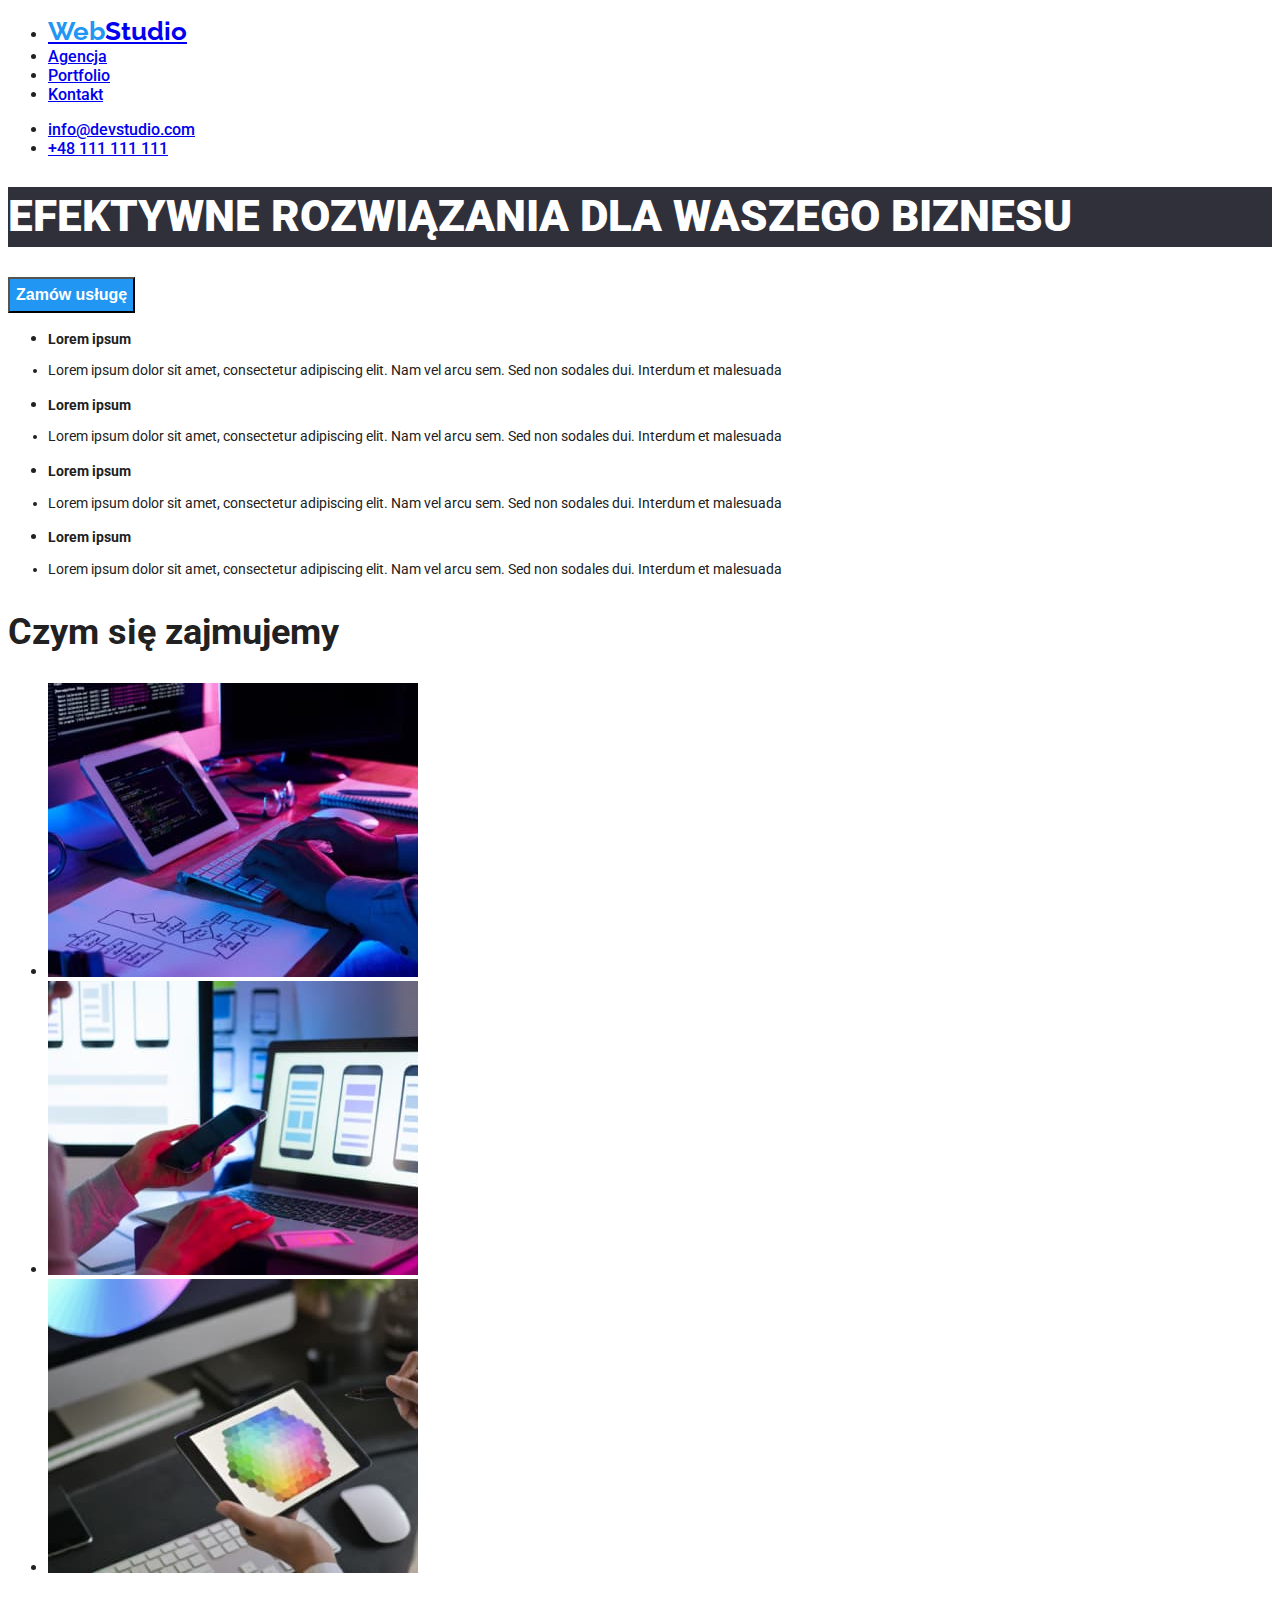
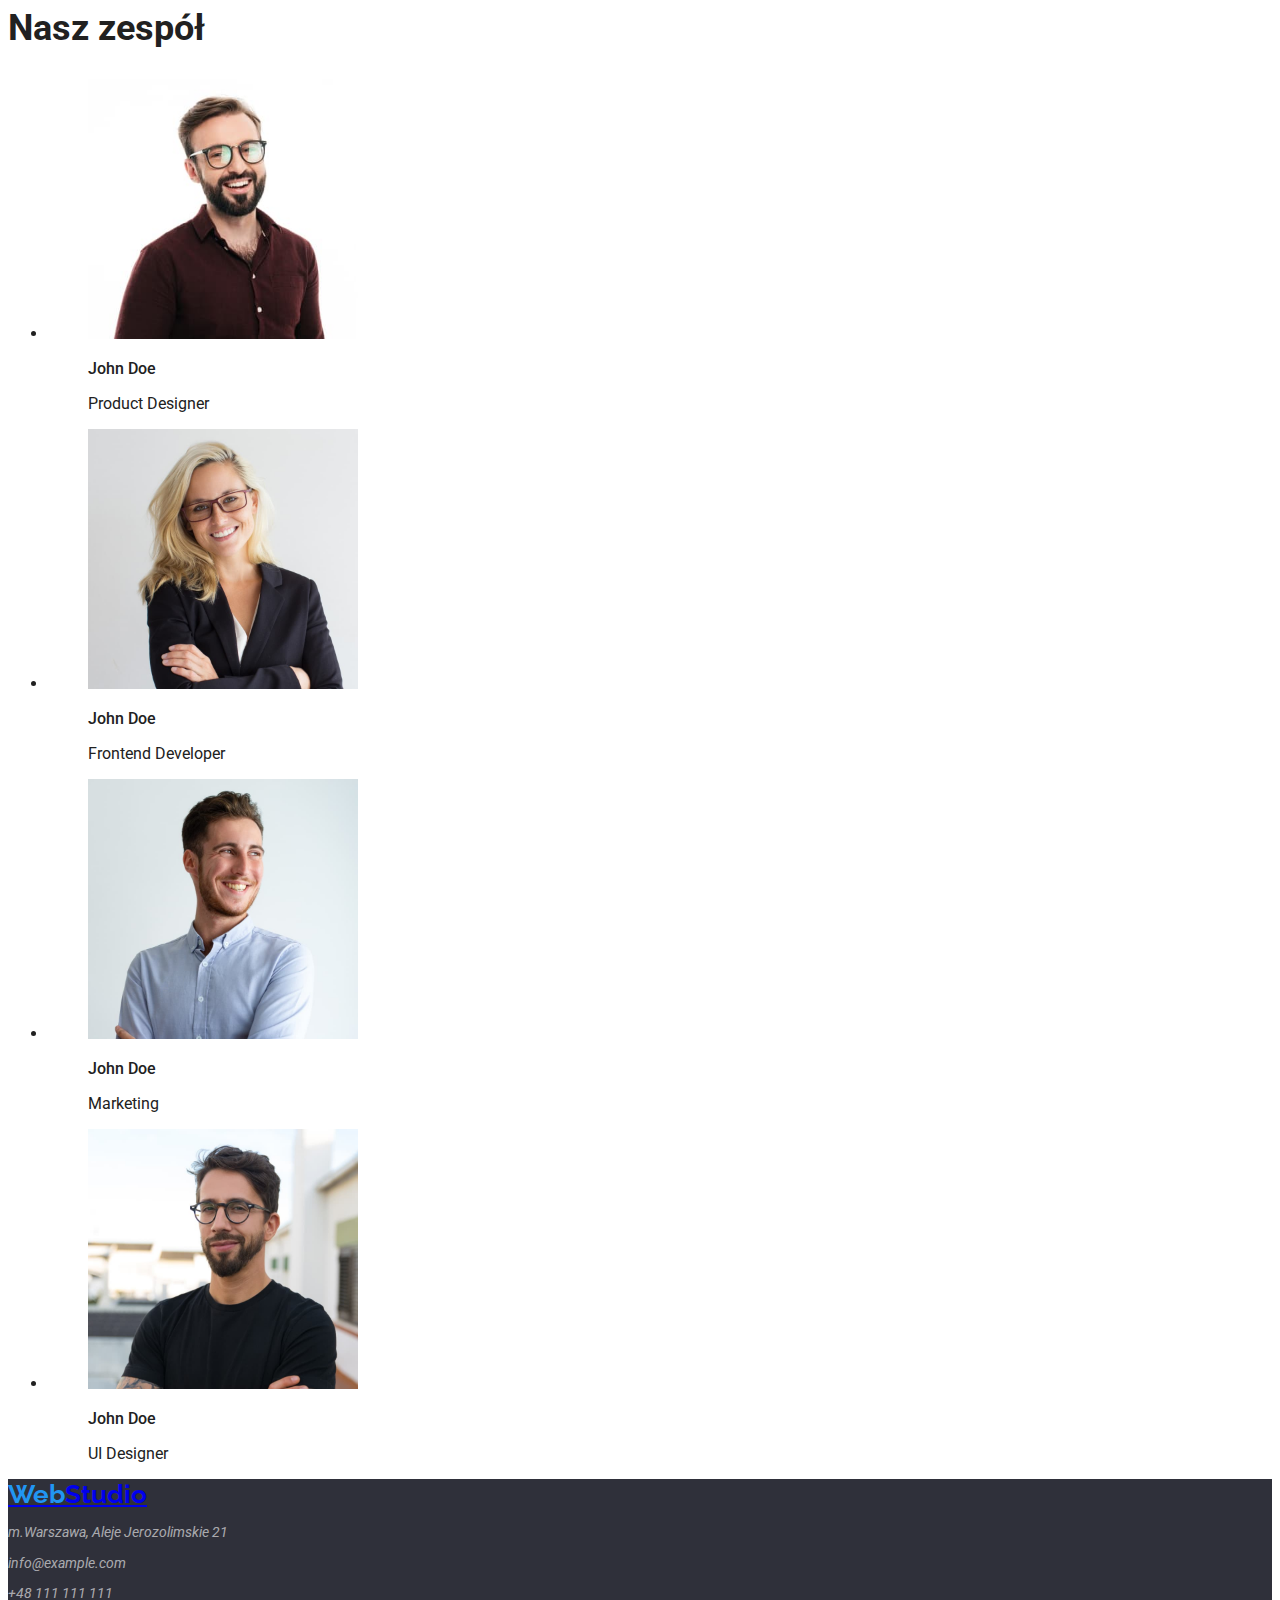
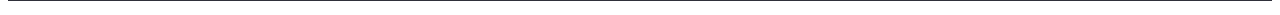
==== index.html @ 72f35afb "hw03" ====
<!DOCTYPE html>
<html lang="pl">
  <head>
    <link rel="preconnect" href="https://fonts.googleapis.com" />
    <link rel="preconnect" href="https://fonts.gstatic.com" crossorigin />
    <link
      href="https://fonts.googleapis.com/css2?family=Raleway:wght@700&family=Roboto:wght@400;500;700;900&display=swap"
      rel="stylesheet"
    />
    <title>Studio</title>
    <link rel="stylesheet" href="./css/styles.css" />
  </head>
  <body>
    <header>
      <nav>
        <ul>
          <li>
            <a class="fontweight-700 logo" href="./index.html"
              ><span class="web">Web</span>Studio</a
            >
          </li>
          <li>
            <a class="fontweight-500 nav-link" href="html://agencja.pl"
              >Agencja</a
            >
          </li>
          <li>
            <a class="fontweight-500 nav-link" href="./portfolio.html"
              >Portfolio</a
            >
          </li>
          <li>
            <a class="fontweight-500 nav-link" href="html://kontakt.pl"
              >Kontakt</a
            >
          </li>
        </ul>
      </nav>
      <ul>
        <li>
          <a
            class="fontweight-500 nav-link mail"
            href="mailto:info@devstudio.com"
            >info@devstudio.com</a
          >
        </li>
        <li>
          <a class="fontweight-500 nav-link telefon" href="tel:+48111111111"
            >+48 111 111 111</a
          >
        </li>
      </ul>
    </header>
    <main>
      <h1>EFEKTYWNE ROZWIĄZANIA DLA WASZEGO BIZNESU</h1>
      <p>
        <button class="button-service fontweight-700" type="button">
          Zamów usługę
        </button>
      </p>
      <section>
        <ul>
          <li><h2 class="section-heading fontweight-700">Lorem ipsum</h2></li>
          <li class="section-text">
            Lorem ipsum dolor sit amet, consectetur adipiscing elit. Nam vel
            arcu sem. Sed non sodales dui. Interdum et malesuada
          </li>
          <li><h2 class="section-heading fontweight-700">Lorem ipsum</h2></li>
          <li class="section-text">
            Lorem ipsum dolor sit amet, consectetur adipiscing elit. Nam vel
            arcu sem. Sed non sodales dui. Interdum et malesuada
          </li>
          <li><h2 class="section-heading fontweight-700">Lorem ipsum</h2></li>
          <li class="section-text">
            Lorem ipsum dolor sit amet, consectetur adipiscing elit. Nam vel
            arcu sem. Sed non sodales dui. Interdum et malesuada
          </li>
          <li><h2 class="section-heading fontweight-700">Lorem ipsum</h2></li>
          <li class="section-text">
            Lorem ipsum dolor sit amet, consectetur adipiscing elit. Nam vel
            arcu sem. Sed non sodales dui. Interdum et malesuada
          </li>
        </ul>
      </section>
      <section>
        <h2 class="section-header fontweight-700">Czym się zajmujemy</h2>
        <ul>
          <li>
            <img
              src="images/picture1.jpg"
              alt="picture of a computer"
              width="370"
              height="294"
            />
          </li>
          <li>
            <img
              src="images/picture2.jpg"
              alt="picture of a telephone"
              width="370"
              height="294"
            />
          </li>
          <li>
            <img
              src="images/picture3.jpg"
              alt="picture of a tablet"
              width="370"
              height="294"
            />
          </li>
        </ul>
      </section>
      <section>
        <h2 class="section-header fontweight-700">Nasz zespół</h2>
        <ul>
          <li>
            <figure>
              <img
                src="images/picture4.jpg"
                alt="picture of a men with glasses"
                width="270"
                height="260"
              />
              <figcaption>
                <p class="fontweight-500 gallery-name">John Doe</p>
                <p class="gallery-description">Product Designer</p>
              </figcaption>
            </figure>
          </li>
          <li>
            <figure>
              <img
                src="images/picture5.jpg"
                alt="picture of a woman"
                width="270"
                height="260"
              />
              <figcaption>
                <p class="fontweight-500 gallery-name">John Doe</p>
                <p class="gallery-description">Frontend Developer</p>
              </figcaption>
            </figure>
          </li>
          <li>
            <figure>
              <img
                src="images/picture6.jpg"
                alt="mpicture of a happy men"
                width="270"
                height="260"
              />
              <figcaption>
                <p class="fontweight-500 gallery-name">John Doe</p>
                <p class="gallery-description">Marketing</p>
              </figcaption>
            </figure>
          </li>
          <li>
            <figure>
              <img
                src="images/picture7.jpg"
                alt="picture of a men"
                width="270"
                height="260"
              />
              <figcaption>
                <p class="fontweight-500 gallery-name">John Doe</p>
                <p class="gallery-description">UI Designer</p>
              </figcaption>
            </figure>
          </li>
        </ul>
      </section>
    </main>
    <footer>
      <a class="fontweight-700 logo" href="./index.html"
        ><span class="web">Web</span>Studio</a
      >
      <address>
        <p>m.Warszawa, Aleje Jerozolimskie 21</p>
        <p class="footer-link">info@example.com</p>
        <p class="footer-link">+48 111 111 111</p>
      </address>
    </footer>
  </body>
</html>
---- css/styles.css ----
:root{
    --main-color: #212121;
    --background-color: #e5e5e5;
    --footer-color: #2f303a;
    --blue-color:#2196f3;
    --contact-color: #757575;
    --button-color: #f5f4fa;
    --footer-address:#ffffff99;
    --light-color: #ffffff;
}
.fontweight-500{
    font-weight: 500;
}
.fontweight-600{
    font-weight: 600;
}
.fontweight-700{
    font-weight: 700;
}
header{
    background-color:var(--light-color);
}
.nav-link:hover, .nav-link:focus{
    color:var(--blue-color);
    font-size: 14px;
    line-height: 1.14;
}
body{
    font-family: "Roboto", "sans-serif";
    color: var(--main-color);
    background-color: var(--light-color);
}
button{
    font-size: 16px;
    line-height: 1.14;
}
button:hover, button:focus{
    color: var(--light-color);
    background-color: var(--blue-color);
    cursor: pointer;
}
.gallery{
    font-size: 18px;
    line-height: 2;
}
.gallery-title {
    font-size: 16px;
    line-height: 1.88;
}
.logo{
    font-size: 26px;
    font-family: "Raleway", "sans-serif";
    line-height: 1.19;
}
footer{
    background-color: var(--footer-color);
}
address{
    color: var(--footer-address);
    font-size: 14px;
    line-height: 1.17;
}
.web{
    color:var(--blue-color)
}
span[mail]{
   cursor: pointer;
}
h1{
    background-color: var(--footer-color);
    color:var(--light-color);
    font-size: 44px;
    line-height: 1.36;
    font-weight: 900;
}
.button-service{
    color:var(--light-color);
    background-color: var(--blue-color);
    cursor:default;
    font-size: 16px;
    line-height: 1.88;
}
.section-header{
    font-size: 36px;
    line-height: 1.17;
}
.section-heading{
    line-height: 1.14;
    font-size: 14px;
}
.section-text{
     line-height: 1.71;
    font-size: 14px;
}
.gallery-name
.gallery-description{
   font-size: 16px;
    line-height: 1.19;
}
.mail{
    cursor: pointer;
}
.footer-link:hover, .footer-link:focus{
    color:var(--blue-color);
    font-size: 14px;
    line-height: 1.14;
}
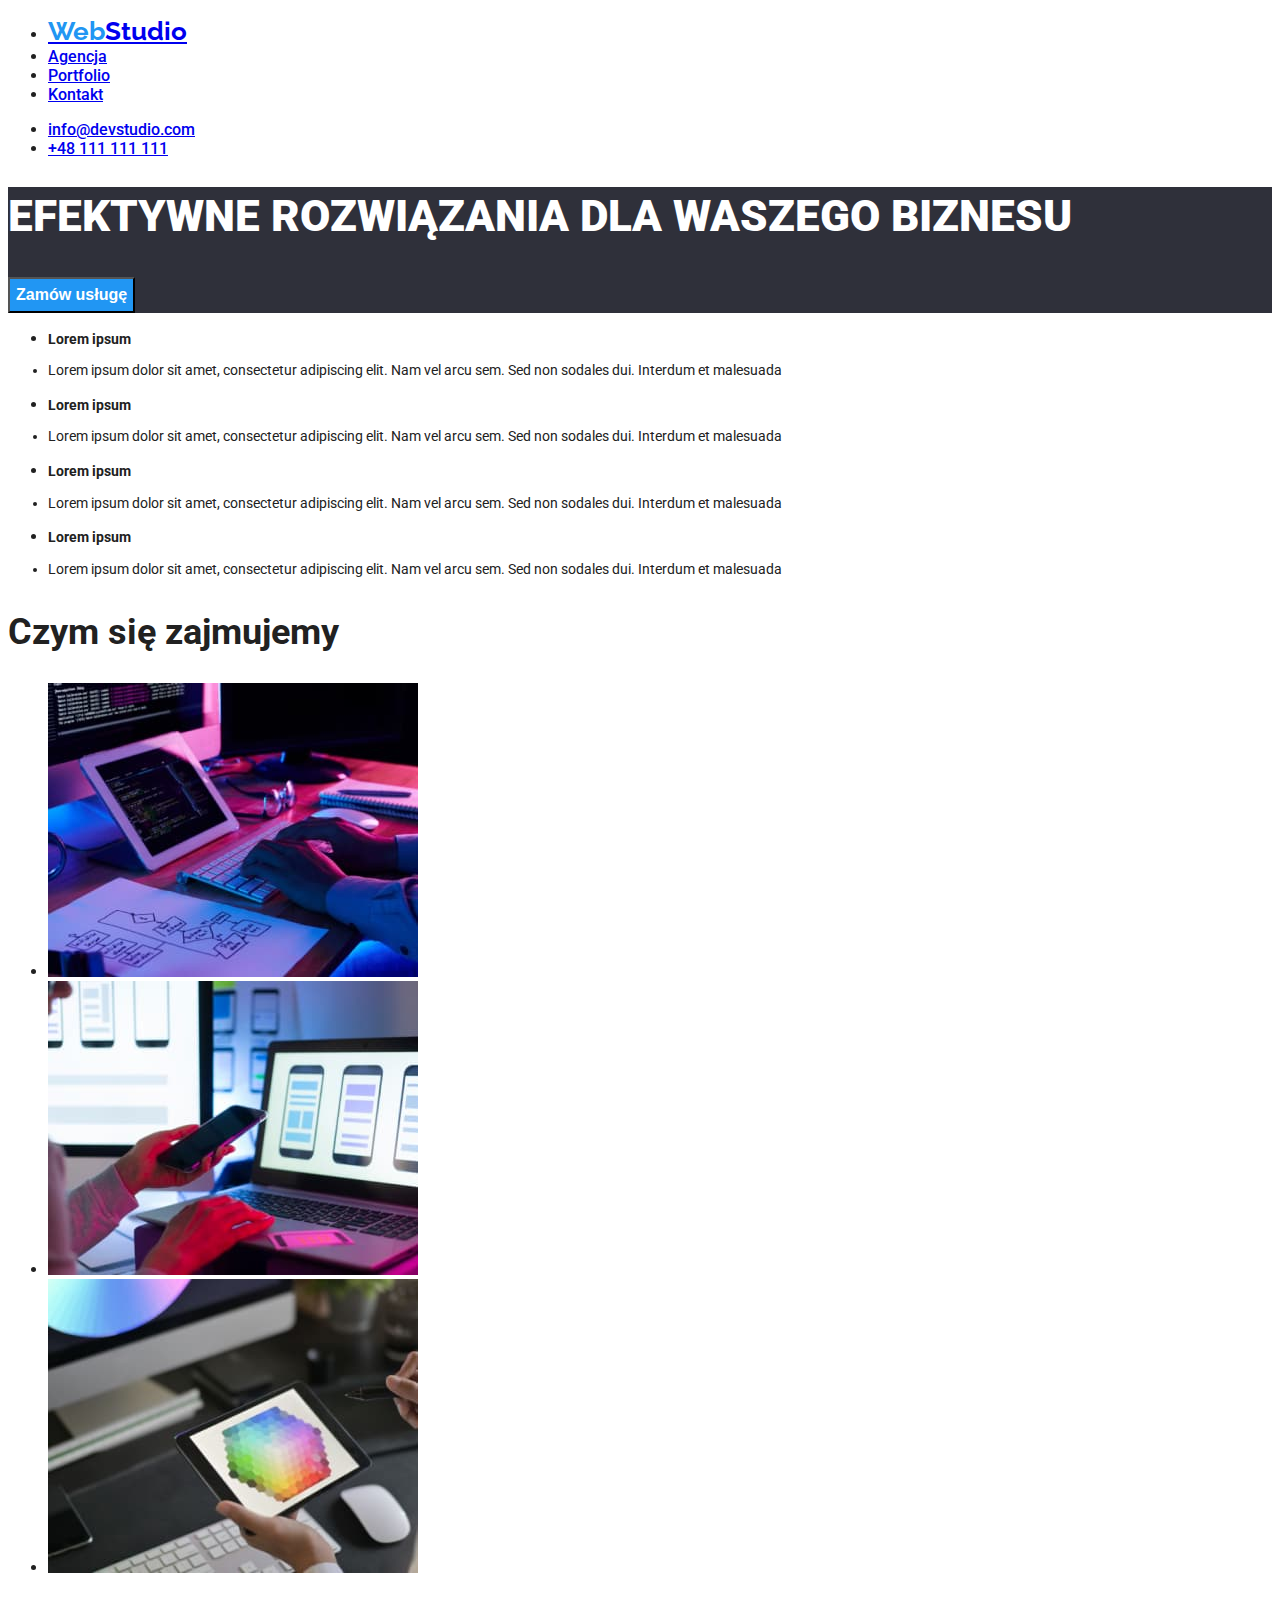
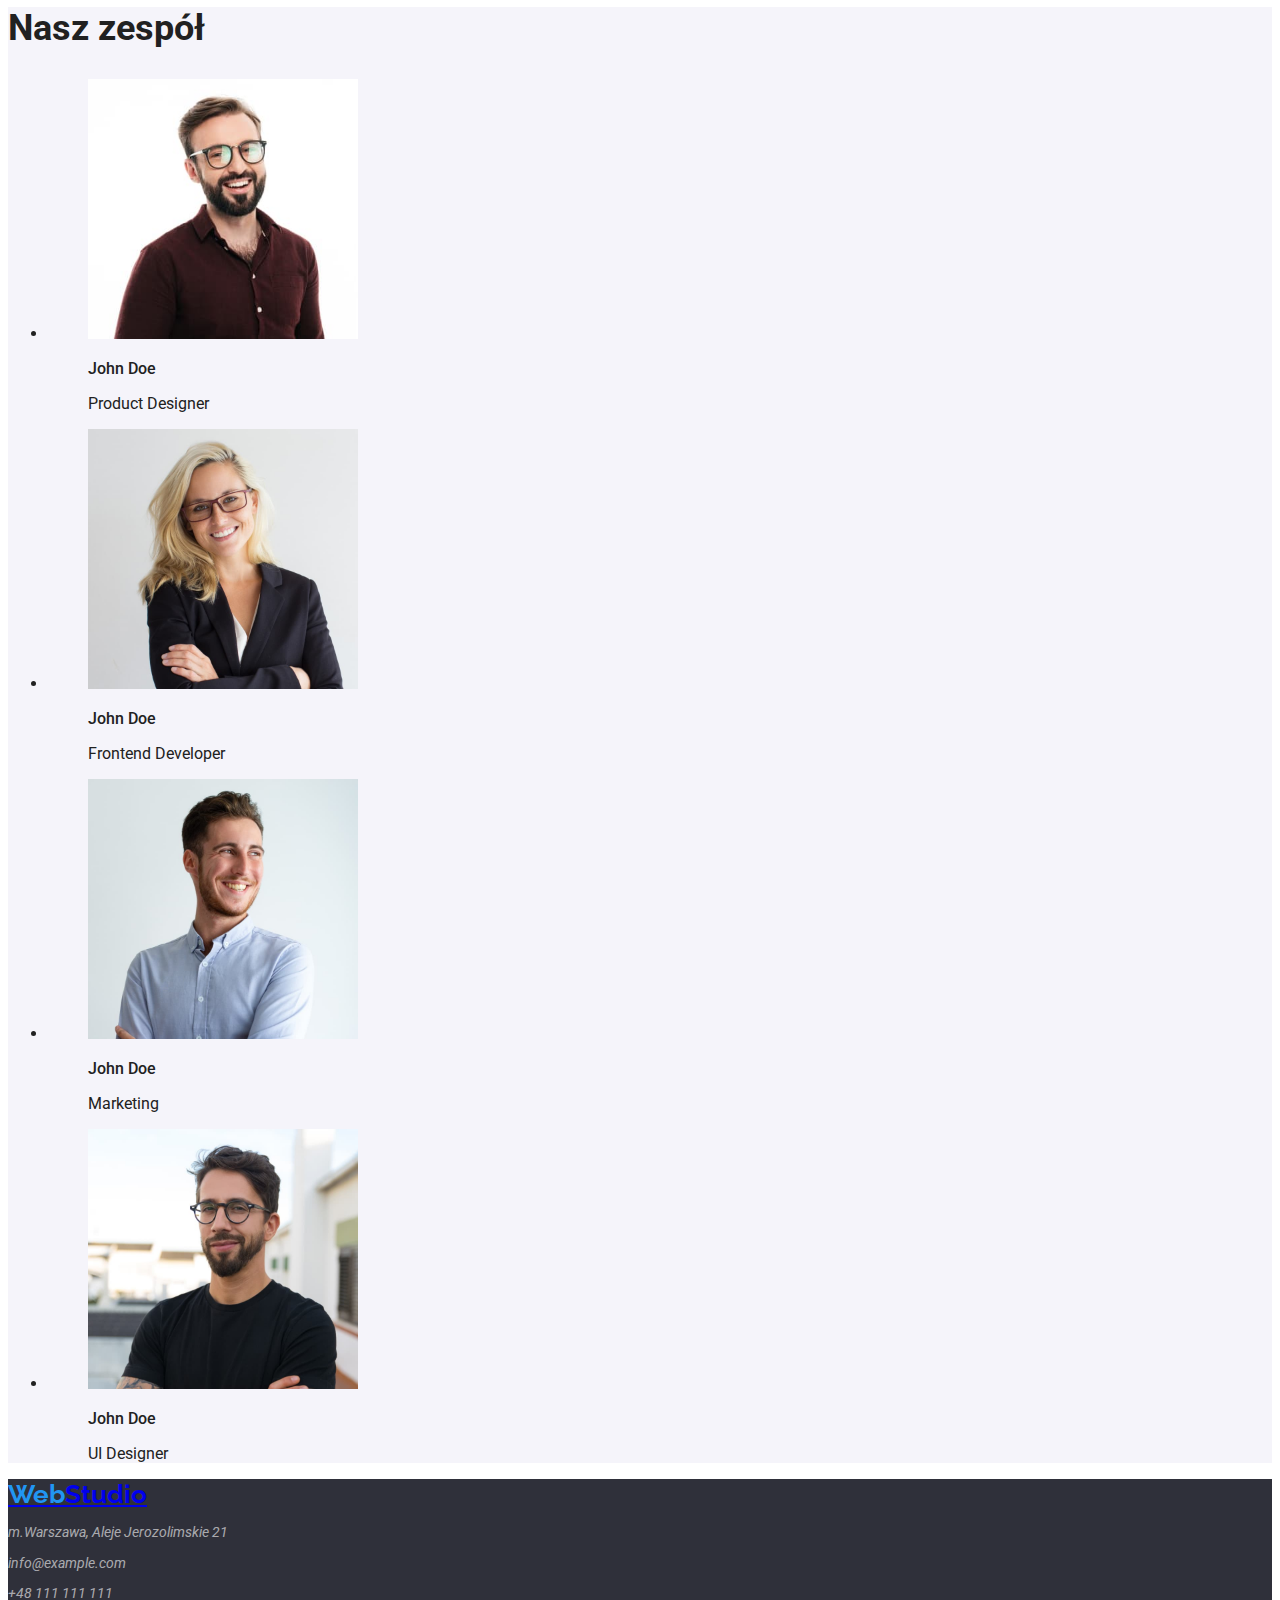
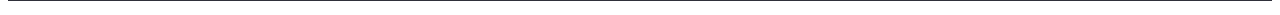
==== commit 33466e54: "." ====
--- a/index.html
+++ b/index.html
@@ -7,11 +7,18 @@
       href="https://fonts.googleapis.com/css2?family=Raleway:wght@700&family=Roboto:wght@400;500;700;900&display=swap"
       rel="stylesheet"
     />
+    <link
+      rel="stylesheet"
+      href="https://cdnjs.cloudflare.com/ajax/libs/modern-normalize/1.1.0/modern-normalize.min.css"
+      integrity="sha512-wpPYUAdjBVSE4KJnH1VR1HeZfpl1ub8YT/NKx4PuQ5NmX2tKuGu6U/JRp5y+Y8XG2tV+wKQpNHVUX03MfMFn9Q=="
+      crossorigin="anonymous"
+      referrerpolicy="no-referrer"
+    />
     <title>Studio</title>
     <link rel="stylesheet" href="./css/styles.css" />
   </head>
   <body>
-    <header>
+    <header class="section-nav">
       <nav>
         <ul>
           <li>
@@ -52,13 +59,15 @@
       </ul>
     </header>
     <main>
+      <div class="section-motto">
       <h1>EFEKTYWNE ROZWIĄZANIA DLA WASZEGO BIZNESU</h1>
       <p>
         <button class="button-service fontweight-700" type="button">
           Zamów usługę
         </button>
       </p>
-      <section>
+      </div>
+      <section class="section-lorem">
         <ul>
           <li><h2 class="section-heading fontweight-700">Lorem ipsum</h2></li>
           <li class="section-text">
@@ -82,7 +91,7 @@
           </li>
         </ul>
       </section>
-      <section>
+      <section class="section-pictures">
         <h2 class="section-header fontweight-700">Czym się zajmujemy</h2>
         <ul>
           <li>
@@ -111,7 +120,7 @@
           </li>
         </ul>
       </section>
-      <section>
+      <section class="section-team">
         <h2 class="section-header fontweight-700">Nasz zespół</h2>
         <ul>
           <li>
@@ -173,7 +182,7 @@
         </ul>
       </section>
     </main>
-    <footer>
+    <footer class="section-footer">
       <a class="fontweight-700 logo" href="./index.html"
         ><span class="web">Web</span>Studio</a
       >
--- a/css/styles.css
+++ b/css/styles.css
@@ -104,4 +104,33 @@
     color:var(--blue-color);
     font-size: 14px;
     line-height: 1.14;
+}
+.section-nav{
+    background-color:var(--light-color);
+    list-style: none;
+    text-decoration: none;
+}
+.section-motto{
+    background-color:var(--footer-color);
+}
+.section-lorem{
+    list-style: none;
+}
+.section-pictures{
+    list-style: none;
+}
+.section-team{
+    background-color: var(--button-color);
+    list-style: none;
+}
+.section-footer{
+    background-color:var(--footer-color);
+    text-decoration: none;
+
+}
+.section-button{
+    list-style: none;
+}
+.section-cards{
+    list-style: none;
 }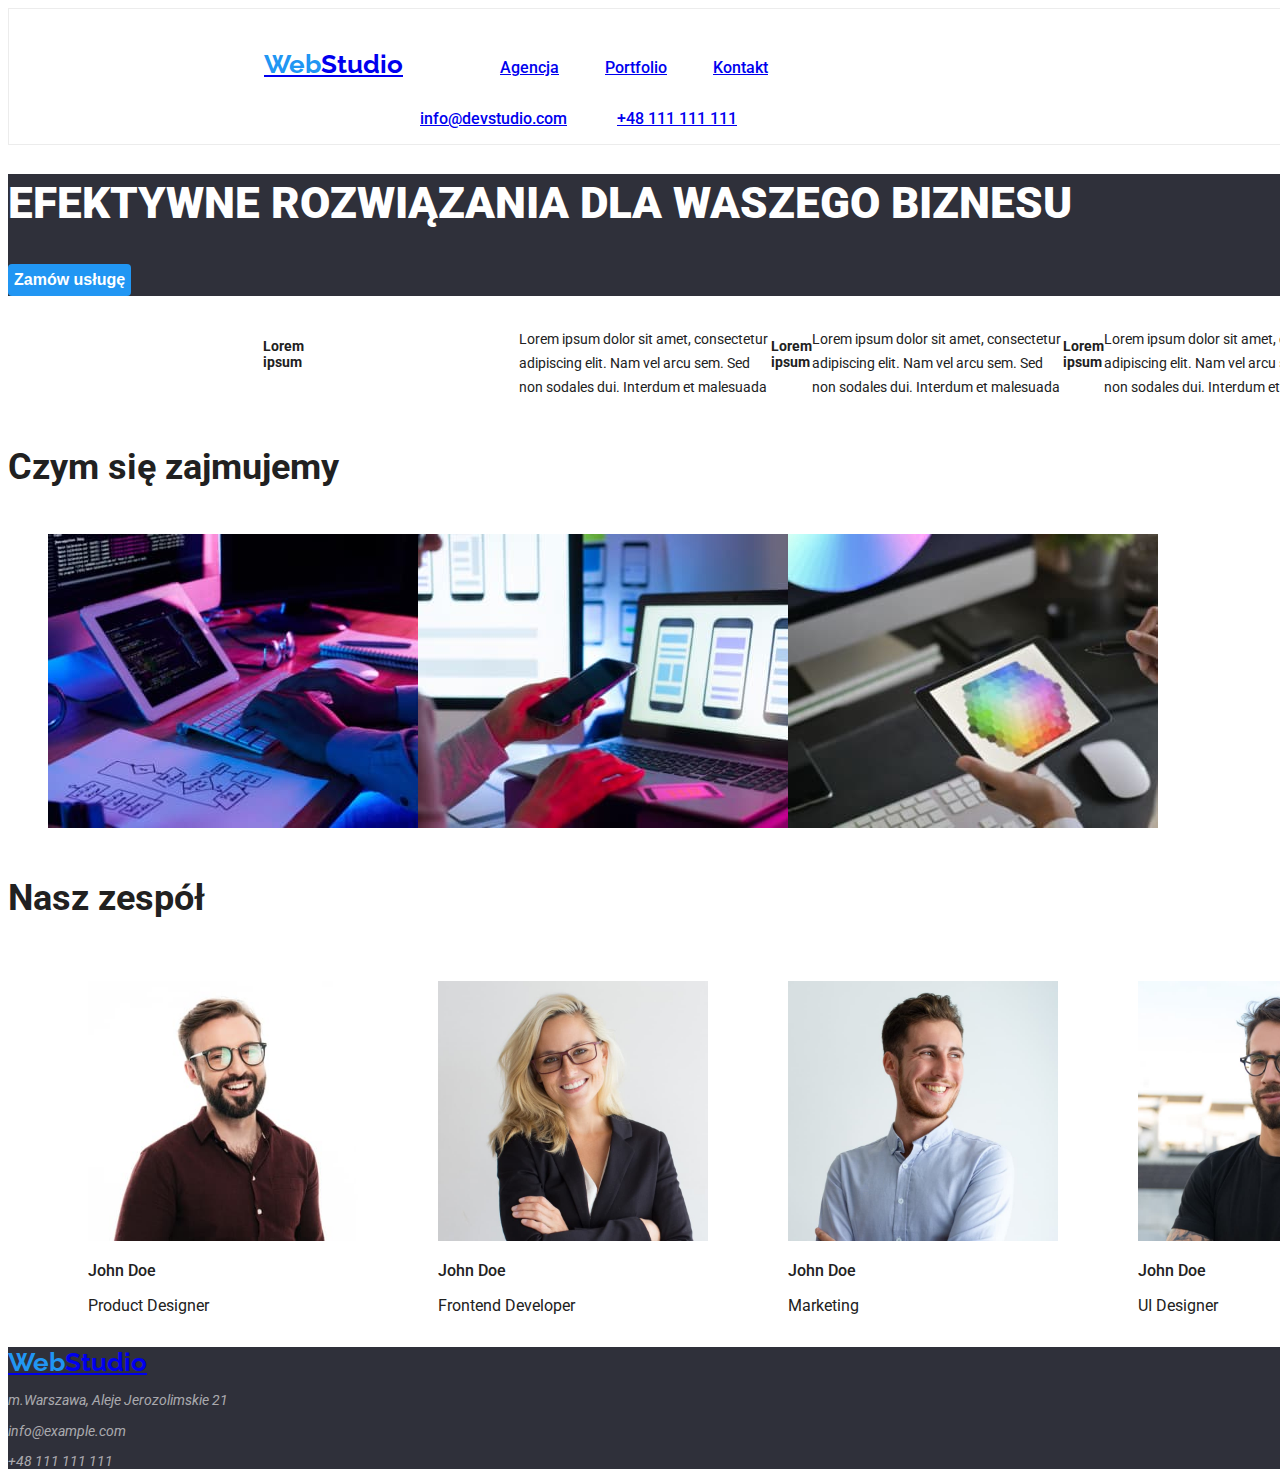
==== commit 58781673: "chang" ====
--- a/index.html
+++ b/index.html
@@ -1,12 +1,13 @@
 <!DOCTYPE html>
 <html lang="pl">
-  <head>
+  <head class="container">
     <link rel="preconnect" href="https://fonts.googleapis.com" />
     <link rel="preconnect" href="https://fonts.gstatic.com" crossorigin />
     <link
       href="https://fonts.googleapis.com/css2?family=Raleway:wght@700&family=Roboto:wght@400;500;700;900&display=swap"
       rel="stylesheet"
     />
+    <title>Studio</title>
     <link
       rel="stylesheet"
       href="https://cdnjs.cloudflare.com/ajax/libs/modern-normalize/1.1.0/modern-normalize.min.css"
@@ -14,61 +15,73 @@
       crossorigin="anonymous"
       referrerpolicy="no-referrer"
     />
-    <title>Studio</title>
     <link rel="stylesheet" href="./css/styles.css" />
   </head>
-  <body>
-    <header class="section-nav">
-      <nav>
+  <body class="container">
+    <header>
+      <nav class="section-nav">
         <ul>
-          <li>
-            <a class="fontweight-700 logo" href="./index.html"
-              ><span class="web">Web</span>Studio</a
-            >
-          </li>
-          <li>
-            <a class="fontweight-500 nav-link" href="html://agencja.pl"
-              >Agencja</a
-            >
-          </li>
-          <li>
-            <a class="fontweight-500 nav-link" href="./portfolio.html"
-              >Portfolio</a
-            >
-          </li>
-          <li>
-            <a class="fontweight-500 nav-link" href="html://kontakt.pl"
-              >Kontakt</a
-            >
-          </li>
+          <div class="section-logo">
+            <li>
+              <a class="fontweight-700 logo" href="./index.html"
+                ><span class="web">Web</span>Studio</a
+              >
+            </li>
+          </div>
+          <div class="section-navlinks">
+            <li>
+              <a class="fontweight-500 nav-link" href="html://agencja.pl"
+                >Agencja</a
+              >
+            </li>
+            <li>
+              <a class="fontweight-500 nav-link" href="./portfolio.html"
+                >Portfolio</a
+              >
+            </li>
+            <li>
+              <a class="fontweight-500 nav-link" href="html://kontakt.pl"
+                >Kontakt</a
+              >
+            </li>
+          </div>
+          <div class="section-navcontacts">
+            <li>
+              <a
+                class="fontweight-500 nav-link mail"
+                href="mailto:info@devstudio.com"
+                >info@devstudio.com</a
+              >
+            </li>
+            <li>
+              <a class="fontweight-500 nav-link telefon" href="tel:+48111111111"
+                >+48 111 111 111</a
+              >
+            </li>
+          </div>
         </ul>
       </nav>
-      <ul>
-        <li>
-          <a
-            class="fontweight-500 nav-link mail"
-            href="mailto:info@devstudio.com"
-            >info@devstudio.com</a
-          >
-        </li>
-        <li>
-          <a class="fontweight-500 nav-link telefon" href="tel:+48111111111"
-            >+48 111 111 111</a
-          >
-        </li>
-      </ul>
     </header>
-    <main>
+    <main class="container">
       <div class="section-motto">
-      <h1>EFEKTYWNE ROZWIĄZANIA DLA WASZEGO BIZNESU</h1>
-      <p>
-        <button class="button-service fontweight-700" type="button">
-          Zamów usługę
-        </button>
-      </p>
+        <h1>EFEKTYWNE ROZWIĄZANIA DLA WASZEGO BIZNESU</h1>
+        <p>
+          <button class="button-service fontweight-700" type="button">
+            Zamów usługę
+          </button>
+        </p>
       </div>
-      <section class="section-lorem">
-        <ul>
+      <section>
+        <ul class="section-lorem">
+          <li>
+            <h2 class="section-heading fontweight-700 lorem-title">
+              Lorem ipsum
+            </h2>
+          </li>
+          <li class="section-text lorem-text">
+            Lorem ipsum dolor sit amet, consectetur adipiscing elit. Nam vel
+            arcu sem. Sed non sodales dui. Interdum et malesuada
+          </li>
           <li><h2 class="section-heading fontweight-700">Lorem ipsum</h2></li>
           <li class="section-text">
             Lorem ipsum dolor sit amet, consectetur adipiscing elit. Nam vel
@@ -84,16 +97,11 @@
             Lorem ipsum dolor sit amet, consectetur adipiscing elit. Nam vel
             arcu sem. Sed non sodales dui. Interdum et malesuada
           </li>
-          <li><h2 class="section-heading fontweight-700">Lorem ipsum</h2></li>
-          <li class="section-text">
-            Lorem ipsum dolor sit amet, consectetur adipiscing elit. Nam vel
-            arcu sem. Sed non sodales dui. Interdum et malesuada
-          </li>
         </ul>
       </section>
-      <section class="section-pictures">
+      <section>
         <h2 class="section-header fontweight-700">Czym się zajmujemy</h2>
-        <ul>
+        <ul class="section-pictures">
           <li>
             <img
               src="images/picture1.jpg"
@@ -120,9 +128,9 @@
           </li>
         </ul>
       </section>
-      <section class="section-team">
+      <section>
         <h2 class="section-header fontweight-700">Nasz zespół</h2>
-        <ul>
+        <ul class="section-team">
           <li>
             <figure>
               <img
@@ -182,7 +190,7 @@
         </ul>
       </section>
     </main>
-    <footer class="section-footer">
+    <footer class="container section-footer">
       <a class="fontweight-700 logo" href="./index.html"
         ><span class="web">Web</span>Studio</a
       >
--- a/css/styles.css
+++ b/css/styles.css
@@ -7,6 +7,8 @@
     --button-color: #f5f4fa;
     --footer-address:#ffffff99;
     --light-color: #ffffff;
+    --color-one: #EEEEEE;
+    --color-two: #ECECEC;
 }
 .fontweight-500{
     font-weight: 500;
@@ -29,10 +31,6 @@
     font-family: "Roboto", "sans-serif";
     color: var(--main-color);
     background-color: var(--light-color);
-}
-button{
-    font-size: 16px;
-    line-height: 1.14;
 }
 button:hover, button:focus{
     color: var(--light-color);
@@ -72,6 +70,7 @@
     font-size: 44px;
     line-height: 1.36;
     font-weight: 900;
+    
 }
 .button-service{
     color:var(--light-color);
@@ -79,6 +78,8 @@
     cursor:default;
     font-size: 16px;
     line-height: 1.88;
+    border-radius: 4px;
+    border: #2196f3;
 }
 .section-header{
     font-size: 36px;
@@ -105,32 +106,156 @@
     font-size: 14px;
     line-height: 1.14;
 }
+.container{
+    width: 1200px;
+}
 .section-nav{
-    background-color:var(--light-color);
-    list-style: none;
+    width: 1600px;
+    border: 1px solid var(--color-two);
+    margin-bottom: 0;
+    flex-wrap: nowrap;
+    margin: 0 auto;
+}
+.section-navlinks{
+    display: inline-flex;
+    list-style: none;
+    padding-left: 93px;
+    color: var(--main-color);
+    align-content: space-between;
+    gap:46px;
+    padding-bottom: 32px;
+}
+.section-logo{
+    display: inline-flex;
+    list-style: none;
+    padding-left: 215px;
+    padding-top: 24px;
+    padding-bottom: 25px;
+    
+
+}
+.section-navcontacts{
+    display: inline-flex;
+    list-style: none;
+    padding-right: 227px;
+padding-left: 371px;
+gap:50px;}
+.section-motto{
+    background-color: var(--footer-color);
+    width: 1600px;
+    margin-top: 0;
+}
+.section-lorem{
+    display: inline-flex;
+    list-style: none;
+    width: 1600px;
+    }
+.section-pictures{
+    display: inline-flex;
+    width: 1600px;
+    list-style: none;
+}
+.section-team{
+    display: inline-flex;
+    list-style: none;
+    width: 1600px;
+}
+.section-footer{
+    width: 1600px;
     text-decoration: none;
 }
-.section-motto{
-    background-color:var(--footer-color);
-}
-.section-lorem{
-    list-style: none;
-}
-.section-pictures{
-    list-style: none;
-}
-.section-team{
-    background-color: var(--button-color);
-    list-style: none;
-}
-.section-footer{
-    background-color:var(--footer-color);
+.logo-footer{
+    padding-top:60px;
+    padding-left: 215px;
+
+}
+.section-buttons{
+    width: 1600px;
+    display: inline-flex;
+    list-style: none;
+    justify-content: center;
+}
+.section-cards{
+    width: 1600px;
+    display:flex;
+    list-style: none;
+    flex-wrap: wrap;
+    justify-content: center;
+}
+.buttons{
+    border-radius: 4px;
+    border-color: var(--button-color);
+    margin-right: 8px;
+}
+.section-photo{
+    border: 1px solid var(--color-one);
+    margin-right: 30px;
+    margin-bottom: 30px;
+}
+.section-photo2{
+    border: 1px solid var(--color-one)
+}
+.lorem-title{
+    padding-left: 215px;
+    align-items: flex-start;
+}
+.lorem-text{
+    padding-left: 215px;
+}
+.buttons{
+    font-size: 16px;
+    line-height: 1.14;
+    padding-top: 6px;
+    padding-left: 22px;
+    padding-bottom: 6px;
+    padding-right: 22px;
+    height: 38px;
+
+}
+.buttons1{
+    width: 121px;
+}
+.buttons2{
+    width: 93px;
+}
+.buttons3{
+    width: 114px;
+}
+.buttons4{
+    width: 91px;
+}
+.buttons5{
+    border-radius: 4px;
+    border-color: var(--button-color);
+    width: 121px;
+    height: 38px;
+}
+.section-buttons{
+    margin-top:94px;
+    margin-bottom: 50px;
+}
+.cards{
+    width: 370px;
+    height:404px;
+}
+.card-title{
+    padding-left: 24px;
+    padding-right: 24px;
+}
+.card-subtitle{
+    padding-left: 24px;
+    padding-right: 24px;
+    padding-bottom: 20px;
+    margin-top: 4px;
+}
+.card-photo{
+    width: 370px;
+    height: 294px;
+}
+.address-footer{
+    padding-left: 215px;
+    padding-top: 20px;
+    padding-bottom: 80px;
     text-decoration: none;
-
-}
-.section-button{
-    list-style: none;
-}
-.section-cards{
-    list-style: none;
+    color: var(--light-color);
 }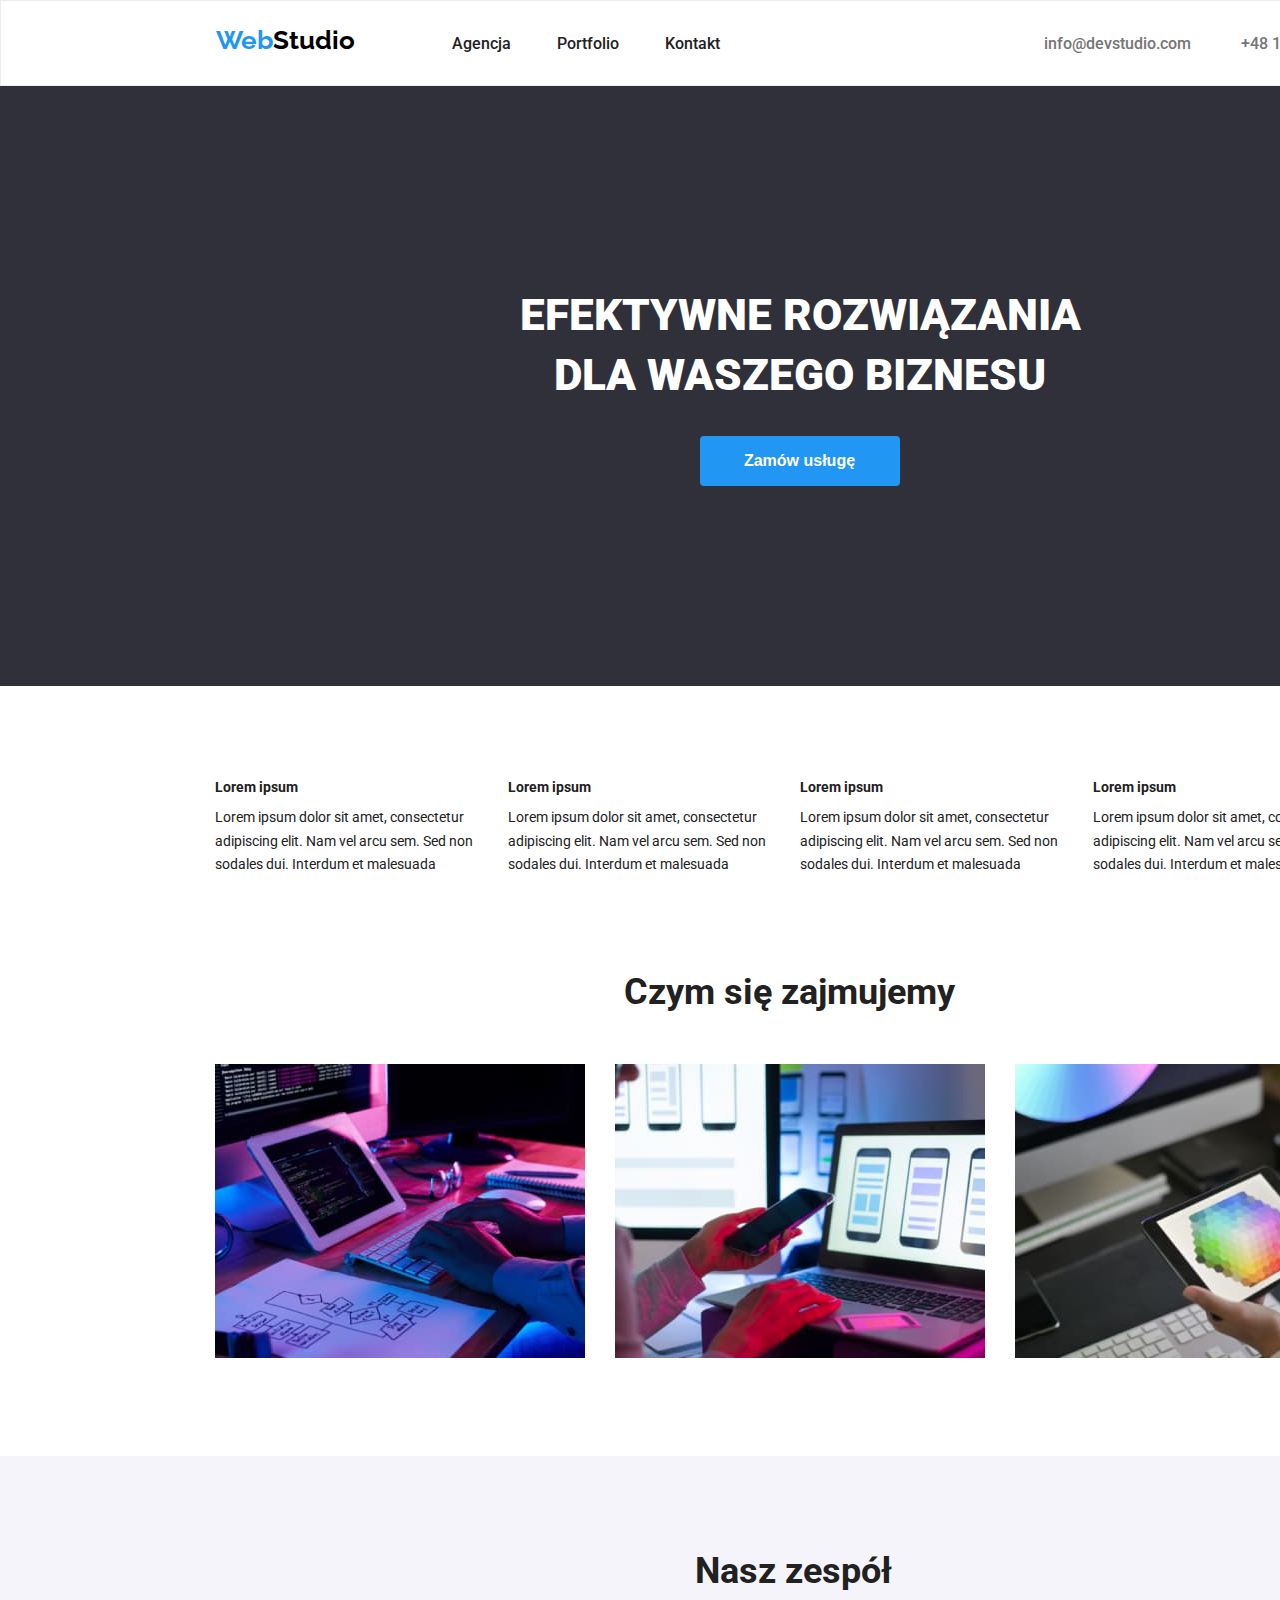
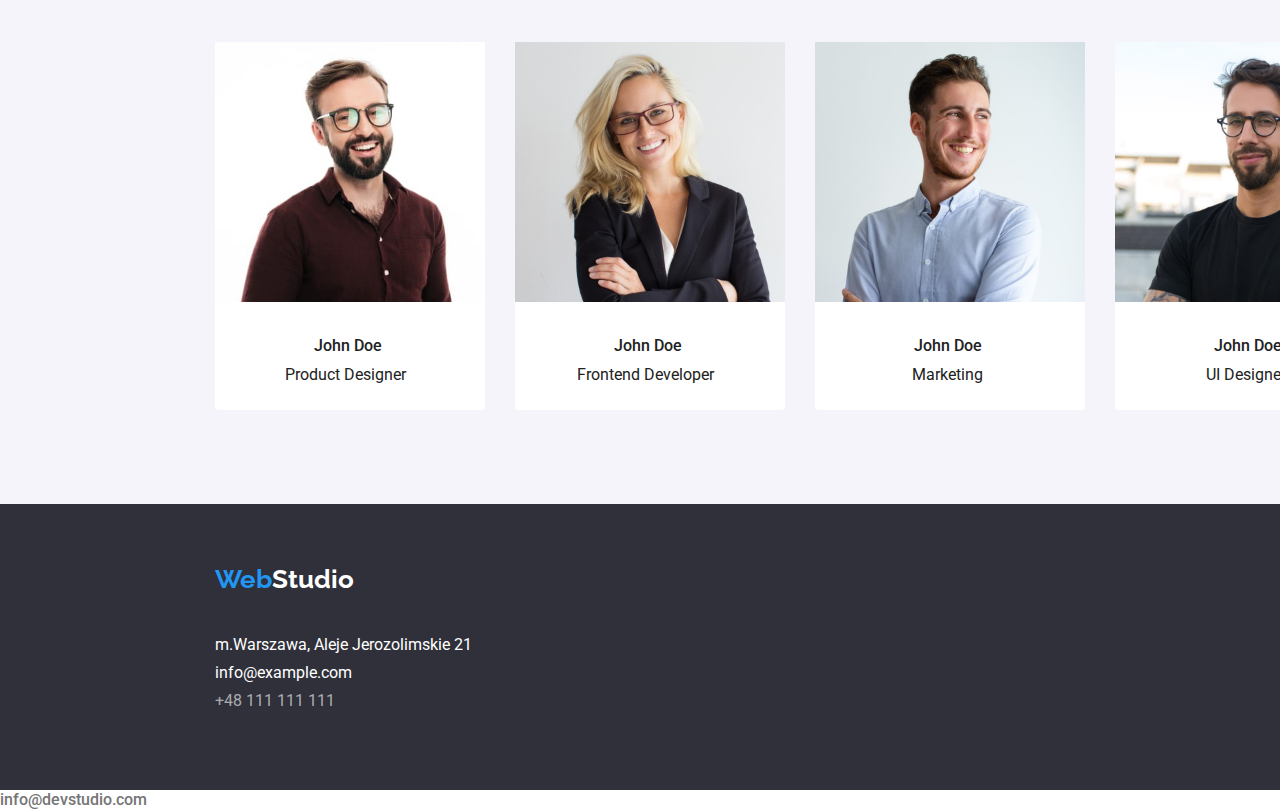
==== commit 6ffc4129: "homework-03" ====
--- a/index.html
+++ b/index.html
@@ -24,37 +24,34 @@
           <div class="section-logo">
             <li>
               <a class="fontweight-700 logo" href="./index.html"
-                ><span class="web">Web</span>Studio</a
+                ><span class="web">Web</span><span class="studio">Studio</span></a
               >
             </li>
           </div>
           <div class="section-navlinks">
             <li>
-              <a class="fontweight-500 nav-link" href="html://agencja.pl"
+              <a class="fontweight-500 nav-link agency" href="html://agencja.pl"
                 >Agencja</a
               >
             </li>
             <li>
-              <a class="fontweight-500 nav-link" href="./portfolio.html"
+              <a class="fontweight-500 nav-link portfolio" href="./portfolio.html"
                 >Portfolio</a
               >
             </li>
             <li>
-              <a class="fontweight-500 nav-link" href="html://kontakt.pl"
+              <a class="fontweight-500 nav-link contact" href="html://kontakt.pl"
                 >Kontakt</a
               >
             </li>
           </div>
           <div class="section-navcontacts">
             <li>
-              <a
-                class="fontweight-500 nav-link mail"
-                href="mailto:info@devstudio.com"
+              <a class="fontweight-500 nav-link mail contact-mail" href="mailto:info@devstudio.com"
                 >info@devstudio.com</a
-              >
-            </li>
-            <li>
-              <a class="fontweight-500 nav-link telefon" href="tel:+48111111111"
+              ></li>
+            <li>
+              <a class="fontweight-500 nav-link telefon number-contact" href="tel:+48111111111"
                 >+48 111 111 111</a
               >
             </li>
@@ -64,7 +61,7 @@
     </header>
     <main class="container">
       <div class="section-motto">
-        <h1>EFEKTYWNE ROZWIĄZANIA DLA WASZEGO BIZNESU</h1>
+        <h1>EFEKTYWNE ROZWIĄZANIA<p>DLA WASZEGO BIZNESU</p></h1>
         <p>
           <button class="button-service fontweight-700" type="button">
             Zamów usługę
@@ -73,37 +70,34 @@
       </div>
       <section>
         <ul class="section-lorem">
-          <li>
-            <h2 class="section-heading fontweight-700 lorem-title">
-              Lorem ipsum
-            </h2>
-          </li>
-          <li class="section-text lorem-text">
-            Lorem ipsum dolor sit amet, consectetur adipiscing elit. Nam vel
-            arcu sem. Sed non sodales dui. Interdum et malesuada
-          </li>
-          <li><h2 class="section-heading fontweight-700">Lorem ipsum</h2></li>
-          <li class="section-text">
-            Lorem ipsum dolor sit amet, consectetur adipiscing elit. Nam vel
-            arcu sem. Sed non sodales dui. Interdum et malesuada
-          </li>
-          <li><h2 class="section-heading fontweight-700">Lorem ipsum</h2></li>
-          <li class="section-text">
-            Lorem ipsum dolor sit amet, consectetur adipiscing elit. Nam vel
-            arcu sem. Sed non sodales dui. Interdum et malesuada
-          </li>
-          <li><h2 class="section-heading fontweight-700">Lorem ipsum</h2></li>
-          <li class="section-text">
-            Lorem ipsum dolor sit amet, consectetur adipiscing elit. Nam vel
-            arcu sem. Sed non sodales dui. Interdum et malesuada
-          </li>
+          <li class="card">
+            <h2 class="section-heading fontweight-700">Lorem ipsum</h2>
+          <p class="section-text">
+            Lorem ipsum dolor sit amet, consectetur adipiscing elit. Nam vel
+            arcu sem. Sed non sodales dui. Interdum et malesuada
+          </p></li>
+          <li class="card"><h2 class="section-heading fontweight-700">Lorem ipsum</h2>
+          <p class="section-text">
+            Lorem ipsum dolor sit amet, consectetur adipiscing elit. Nam vel
+            arcu sem. Sed non sodales dui. Interdum et malesuada
+          </p></li>
+          <li class="card"><h2 class="section-heading fontweight-700">Lorem ipsum</h2>
+          <p class="section-text">
+            Lorem ipsum dolor sit amet, consectetur adipiscing elit. Nam vel
+            arcu sem. Sed non sodales dui. Interdum et malesuada
+          </p></li>
+          <li class="card"><h2 class="section-heading fontweight-700">Lorem ipsum</h2>
+          <p class="section-text">
+            Lorem ipsum dolor sit amet, consectetur adipiscing elit. Nam vel
+            arcu sem. Sed non sodales dui. Interdum et malesuada
+          </p></li>
         </ul>
       </section>
       <section>
         <h2 class="section-header fontweight-700">Czym się zajmujemy</h2>
         <ul class="section-pictures">
           <li>
-            <img
+            <img class="box-picture"
               src="images/picture1.jpg"
               alt="picture of a computer"
               width="370"
@@ -111,7 +105,7 @@
             />
           </li>
           <li>
-            <img
+            <img class="box-picture"
               src="images/picture2.jpg"
               alt="picture of a telephone"
               width="370"
@@ -119,7 +113,7 @@
             />
           </li>
           <li>
-            <img
+            <img 
               src="images/picture3.jpg"
               alt="picture of a tablet"
               width="370"
@@ -129,10 +123,10 @@
         </ul>
       </section>
       <section>
-        <h2 class="section-header fontweight-700">Nasz zespół</h2>
+        <h2 class="section-header02 fontweight-700">Nasz zespół</h2>
         <ul class="section-team">
           <li>
-            <figure>
+            <figure class="team-member">
               <img
                 src="images/picture4.jpg"
                 alt="picture of a men with glasses"
@@ -141,12 +135,12 @@
               />
               <figcaption>
                 <p class="fontweight-500 gallery-name">John Doe</p>
-                <p class="gallery-description">Product Designer</p>
-              </figcaption>
-            </figure>
-          </li>
-          <li>
-            <figure>
+                <p class="gallery-description01">Product Designer</p>
+              </figcaption>
+            </figure>
+          </li>
+          <li>
+            <figure class="team-member">
               <img
                 src="images/picture5.jpg"
                 alt="picture of a woman"
@@ -155,12 +149,12 @@
               />
               <figcaption>
                 <p class="fontweight-500 gallery-name">John Doe</p>
-                <p class="gallery-description">Frontend Developer</p>
-              </figcaption>
-            </figure>
-          </li>
-          <li>
-            <figure>
+                <p class="gallery-description02">Frontend Developer</p>
+              </figcaption>
+            </figure>
+          </li>
+          <li>
+            <figure class="team-member">
               <img
                 src="images/picture6.jpg"
                 alt="mpicture of a happy men"
@@ -169,12 +163,12 @@
               />
               <figcaption>
                 <p class="fontweight-500 gallery-name">John Doe</p>
-                <p class="gallery-description">Marketing</p>
-              </figcaption>
-            </figure>
-          </li>
-          <li>
-            <figure>
+                <p class="gallery-description03">Marketing</p>
+              </figcaption>
+            </figure>
+          </li>
+          <li>
+            <figure class="team-member02">
               <img
                 src="images/picture7.jpg"
                 alt="picture of a men"
@@ -183,7 +177,7 @@
               />
               <figcaption>
                 <p class="fontweight-500 gallery-name">John Doe</p>
-                <p class="gallery-description">UI Designer</p>
+                <p class="gallery-description04">UI Designer</p>
               </figcaption>
             </figure>
           </li>
@@ -191,14 +185,21 @@
       </section>
     </main>
     <footer class="container section-footer">
-      <a class="fontweight-700 logo" href="./index.html"
-        ><span class="web">Web</span>Studio</a
+      <a class="fontweight-700 logo logo-footer" href="html://webstudio.pl"
+        ><span class="web">Web</span><span class="studio2">Studio</span></a
       >
-      <address>
-        <p>m.Warszawa, Aleje Jerozolimskie 21</p>
-        <p class="footer-link">info@example.com</p>
-        <p class="footer-link">+48 111 111 111</p>
-      </address>
+      <div class="address-footer">
+        <p class="address">m.Warszawa, Aleje Jerozolimskie 21</p>
+        <p class="mail footer-link">info@example.com</p>
+        <p class="number footer-link">+48 111 111 111</p>
     </footer>
   </body>
 </html>
+
+<li>
+  <a
+    class="fontweight-500 nav-link mail02 mail contact-mail"
+    href="mailto:info@devstudio.com"
+    >info@devstudio.com</a
+  >
+</li>--- a/css/styles.css
+++ b/css/styles.css
@@ -9,7 +9,15 @@
     --light-color: #ffffff;
     --color-one: #EEEEEE;
     --color-two: #ECECEC;
-}
+    --color-three: #000000;
+}
+*,
+*::before,
+*::after {
+    margin: 0;
+   padding: 0;
+   box-sizing: border-box;
+   }
 .fontweight-500{
     font-weight: 500;
 }
@@ -26,6 +34,19 @@
     color:var(--blue-color);
     font-size: 14px;
     line-height: 1.14;
+    text-decoration: none;
+}
+.agency{
+    text-decoration: none;
+    color: var(--main-color);
+}
+.portfolio{
+    text-decoration: none;
+    color: var(--main-color);
+}
+.contact{
+    text-decoration: none;
+    color: var(--main-color);
 }
 body{
     font-family: "Roboto", "sans-serif";
@@ -49,6 +70,7 @@
     font-size: 26px;
     font-family: "Raleway", "sans-serif";
     line-height: 1.19;
+    text-decoration: none;
 }
 footer{
     background-color: var(--footer-color);
@@ -59,7 +81,15 @@
     line-height: 1.17;
 }
 .web{
-    color:var(--blue-color)
+    color:var(--blue-color);
+}
+.studio{
+    color:var(--color-three);
+    text-decoration: none;
+}
+.studio2{
+    color:var(--light-color);
+    text-decoration: none;
 }
 span[mail]{
    cursor: pointer;
@@ -70,6 +100,11 @@
     font-size: 44px;
     line-height: 1.36;
     font-weight: 900;
+    padding-top: 200px;
+    padding-left: 452px;
+    padding-right: 452px;
+    text-align: center;
+word-wrap: break-word;
     
 }
 .button-service{
@@ -80,10 +115,36 @@
     line-height: 1.88;
     border-radius: 4px;
     border: #2196f3;
+    margin-top: 30px;
+    margin-bottom: 200px;
+    margin-left: 700px;
+    margin-right: 700px;
+    width:200px;
+    height: 50px;
+    padding-left: 41px;
+    padding-top: 10px;
+    padding-right: 42px;
+    padding-bottom: 10px;
+
 }
 .section-header{
     font-size: 36px;
     line-height: 1.17;
+    flex-wrap: nowrap;
+    text-align: justify;
+    padding-left: 624px;
+    padding-top:94px;
+}
+.section-header02{
+    font-size: 36px;
+    line-height: 1.17;
+    flex-wrap: nowrap;
+    text-align: justify;
+    padding-left: 695px;
+    padding-top: 94px;
+    background-color: var(--button-color);
+    margin:auto;
+    width: 1600px;
 }
 .section-heading{
     line-height: 1.14;
@@ -93,13 +154,62 @@
      line-height: 1.71;
     font-size: 14px;
 }
-.gallery-name
-.gallery-description{
+.gallery-name{
+    font-size: 16px;
+    line-height: 1.19;
+    padding-left: 99px;
+    padding-right: 99px;
+    margin-top: 30px;
+}
+.gallery-description01{
    font-size: 16px;
     line-height: 1.19;
+    padding-left: 70px;
+    padding-right: 70px;
+    margin-top: 10px;
+}
+.gallery-description02{
+    font-size: 16px;
+     line-height: 1.19;
+     padding-left: 62px;
+     padding-right: 61px;
+     margin-top: 10px;
+ }
+ .gallery-description03{
+    font-size: 16px;
+     line-height: 1.19;
+     padding-left: 97px;
+     padding-right: 97px;
+     margin-top: 10px;
+ }
+ .gallery-description04{
+    font-size: 16px;
+     line-height: 1.19;
+     padding-left: 92px;
+     padding-left: 91px;
+     margin-top: 10px;
+ }
+ span[mail2]{
+    cursor: pointer;
+ }
+ .mail2{
+    cursor: pointer;
+    margin-top: 9px;
+    color: var(--main-color);
+    text-decoration: none;
+}
+.number-contact{
+color: var(--contact-color);
+text-decoration: none;
+}
+
+.contact-mail{
+    text-decoration: none;
+    color:var(--contact-color);
 }
 .mail{
     cursor: pointer;
+    margin-top: 9px;
 }
 .footer-link:hover, .footer-link:focus{
     color:var(--blue-color);
@@ -112,57 +222,76 @@
 .section-nav{
     width: 1600px;
     border: 1px solid var(--color-two);
-    margin-bottom: 0;
-    flex-wrap: nowrap;
-    margin: 0 auto;
+    padding-right: 227px;
+    padding-left: 215px;
 }
 .section-navlinks{
     display: inline-flex;
     list-style: none;
-    padding-left: 93px;
-    color: var(--main-color);
-    align-content: space-between;
+    color: var(--main-color);
+    justify-content: space-between;
+    align-items: center;
     gap:46px;
+    margin-left: 93px;
+    padding-top: 32px;
     padding-bottom: 32px;
 }
 .section-logo{
     display: inline-flex;
     list-style: none;
-    padding-left: 215px;
     padding-top: 24px;
     padding-bottom: 25px;
     
-
 }
 .section-navcontacts{
     display: inline-flex;
     list-style: none;
-    padding-right: 227px;
-padding-left: 371px;
-gap:50px;}
+gap:50px;
+margin-left: 320px;
+padding-top: 32px;
+padding-bottom: 32px;
+color: var(--contact-color);}
+
 .section-motto{
     background-color: var(--footer-color);
     width: 1600px;
-    margin-top: 0;
-}
+    margin-top: 0px;
+    }
 .section-lorem{
-    display: inline-flex;
-    list-style: none;
-    width: 1600px;
+    display:flex;
+    list-style: none;
+    width: 1600px;
+    padding-top: 94px;
+    padding-left: 215px;
+    padding-right: 215px;
+    }
+    .section-text{
+        margin-top: 10px;
     }
 .section-pictures{
     display: inline-flex;
     width: 1600px;
     list-style: none;
+    justify-content: center;
+    padding-bottom: 94px;
+    padding-top: 50px;
+    padding-left: 215px;
+    padding-right: 215px;
 }
 .section-team{
     display: inline-flex;
     list-style: none;
     width: 1600px;
+    background-color: var(--button-color);
+    padding-top: 50px;
+    padding-left: 215px;
+    padding-bottom: 94px;
+
 }
 .section-footer{
     width: 1600px;
     text-decoration: none;
+    padding-top: 60px;
 }
 .logo-footer{
     padding-top:60px;
@@ -179,8 +308,13 @@
     width: 1600px;
     display:flex;
     list-style: none;
+    justify-content: center;
     flex-wrap: wrap;
-    justify-content: center;
+    column-gap: 30px;
+    row-gap: 30px;
+    padding-bottom: 94px;
+    margin-top: 56px;
+    padding-left: 215px;
 }
 .buttons{
     border-radius: 4px;
@@ -193,14 +327,25 @@
     margin-bottom: 30px;
 }
 .section-photo2{
-    border: 1px solid var(--color-one)
-}
-.lorem-title{
-    padding-left: 215px;
-    align-items: flex-start;
-}
-.lorem-text{
-    padding-left: 215px;
+    border: 1px solid var(--color-one);
+    margin-right: 30px;
+    margin-bottom: 30px;
+}
+.lorem-title01{
+    padding-left: 215px;
+    padding-top: 94px;
+    
+}
+.lorem-text01{
+    padding-left: 215px;
+    padding-top: 94px;
+    margin-top: 10px;
+}
+item1{
+    flex-grow: 1;
+}
+item3{
+    flex-grow:2;
 }
 .buttons{
     font-size: 16px;
@@ -241,6 +386,7 @@
 .card-title{
     padding-left: 24px;
     padding-right: 24px;
+    margin-top: 20px;
 }
 .card-subtitle{
     padding-left: 24px;
@@ -249,8 +395,7 @@
     margin-top: 4px;
 }
 .card-photo{
-    width: 370px;
-    height: 294px;
+    flex-basis: calc((100% - (2 * 30px)) / 3);
 }
 .address-footer{
     padding-left: 215px;
@@ -258,4 +403,32 @@
     padding-bottom: 80px;
     text-decoration: none;
     color: var(--light-color);
-}+}
+.team-member{
+    border-radius:3px;
+    border-color: rgba(0,0,0,0.12);
+    width: 270px;
+    height: 368px;
+    margin-right: 30px;
+    background-color:var(--light-color);
+}
+.team-member02{
+    border-radius:3px;
+    border-color: rgba(0,0,0,0.12);
+    width: 270px;
+    height: 368px;
+    margin-right: 30px;
+    background-color:var(--light-color);
+}
+.box-picture{
+    margin-right: 30px;
+}
+.address{
+margin-top: 20px;
+}
+.number{
+    margin-top: 9px;
+    color: var(--footer-address);
+}
+
+
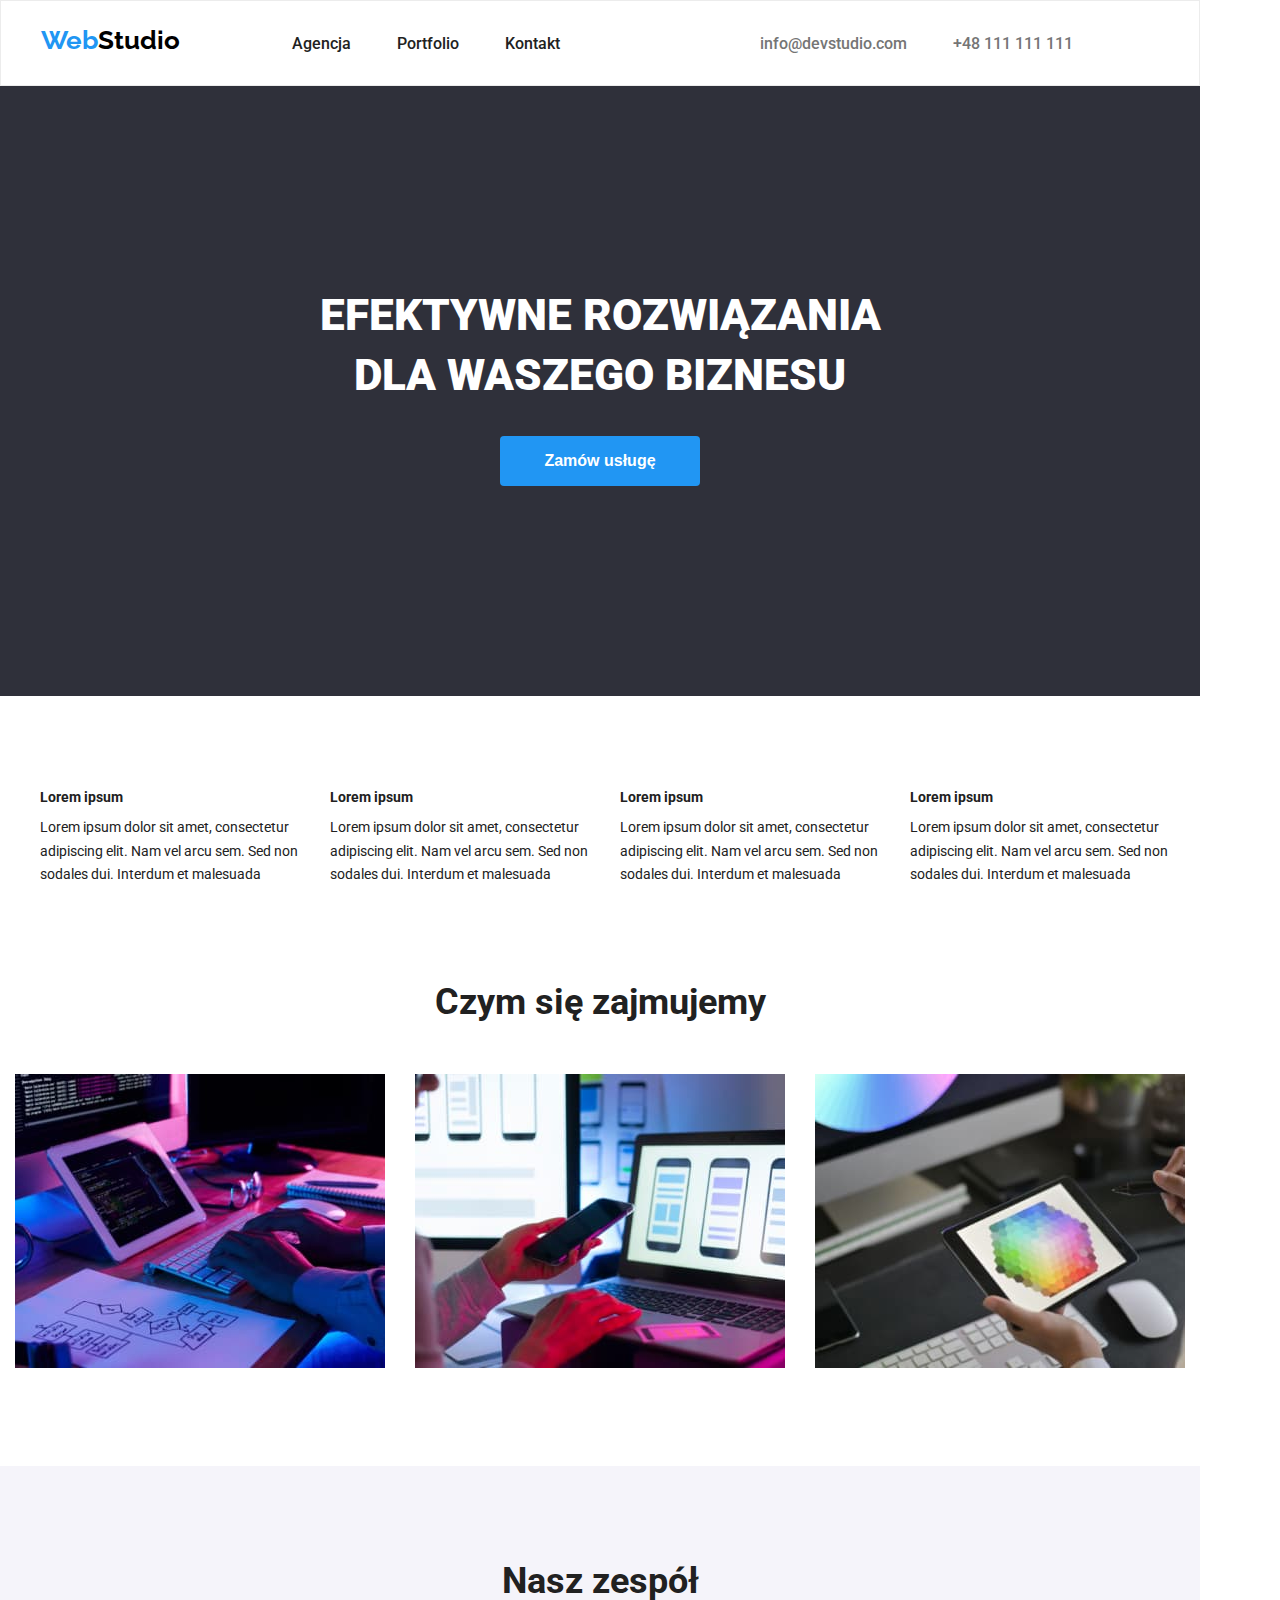
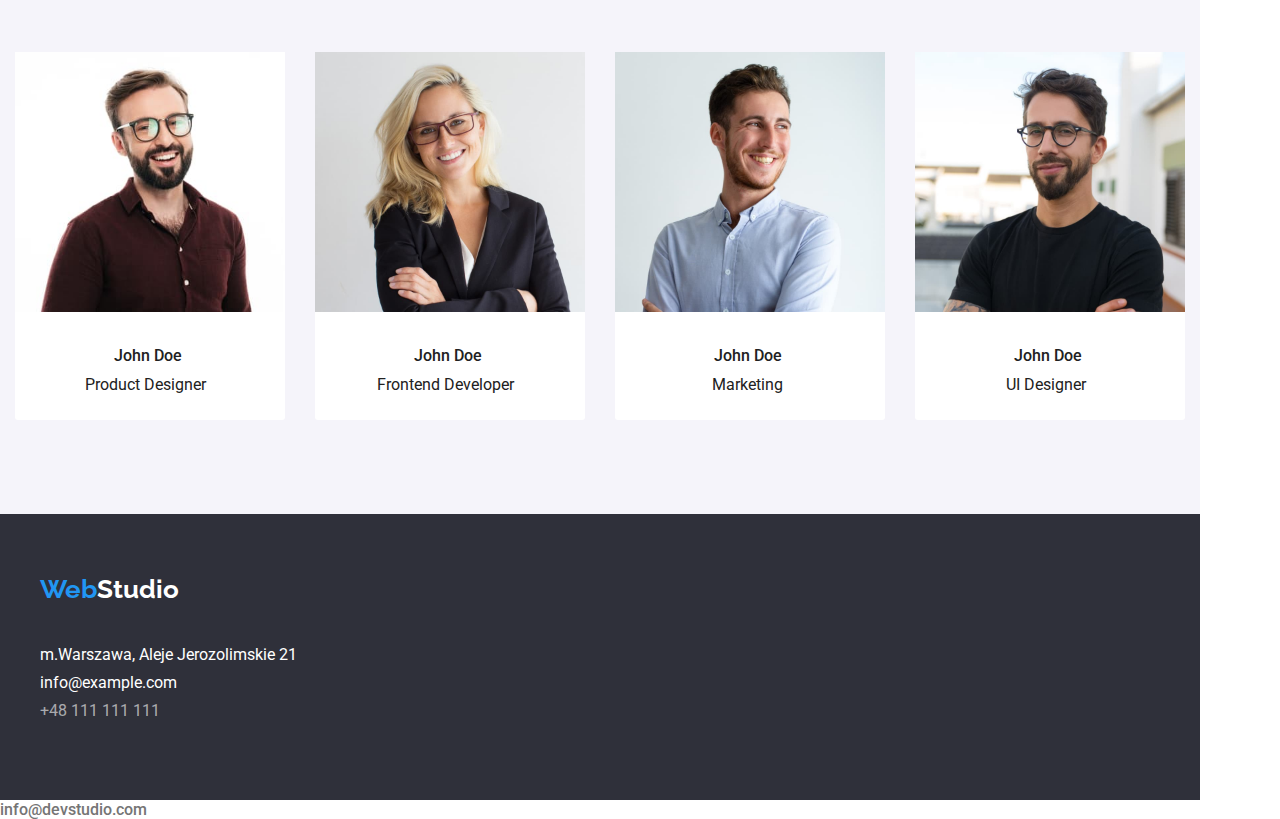
==== commit 0dae3713: "goit-homework03" ====
--- a/index.html
+++ b/index.html
@@ -17,8 +17,8 @@
     />
     <link rel="stylesheet" href="./css/styles.css" />
   </head>
-  <body class="container">
-    <header>
+  <body>
+    <header class="container">
       <nav class="section-nav">
         <ul>
           <div class="section-logo">
@@ -28,7 +28,7 @@
               >
             </li>
           </div>
-          <div class="section-navlinks">
+         <div class="navigation"> <div class="section-navlinks">
             <li>
               <a class="fontweight-500 nav-link agency" href="html://agencja.pl"
                 >Agencja</a
@@ -55,20 +55,20 @@
                 >+48 111 111 111</a
               >
             </li>
-          </div>
+          </div></div>
         </ul>
       </nav>
     </header>
     <main class="container">
       <div class="section-motto">
-        <h1>EFEKTYWNE ROZWIĄZANIA<p>DLA WASZEGO BIZNESU</p></h1>
+        <h1>EFEKTYWNE ROZWIĄZANIA DLA WASZEGO BIZNESU</h1>
         <p>
           <button class="button-service fontweight-700" type="button">
             Zamów usługę
           </button>
         </p>
       </div>
-      <section>
+      <section class="container">
         <ul class="section-lorem">
           <li class="card">
             <h2 class="section-heading fontweight-700">Lorem ipsum</h2>
@@ -93,9 +93,9 @@
           </p></li>
         </ul>
       </section>
-      <section>
-        <h2 class="section-header fontweight-700">Czym się zajmujemy</h2>
-        <ul class="section-pictures">
+      <section class="container">
+        <h2 class="section-header fontweight-700 container">Czym się zajmujemy</h2>
+        <ul class="section-pictures container">
           <li>
             <img class="box-picture"
               src="images/picture1.jpg"
@@ -122,9 +122,9 @@
           </li>
         </ul>
       </section>
-      <section>
+      <section class="container">
         <h2 class="section-header02 fontweight-700">Nasz zespół</h2>
-        <ul class="section-team">
+        <ul class="section-team container">
           <li>
             <figure class="team-member">
               <img
--- a/css/styles.css
+++ b/css/styles.css
@@ -71,6 +71,7 @@
     font-family: "Raleway", "sans-serif";
     line-height: 1.19;
     text-decoration: none;
+    padding-left: 40px;
 }
 footer{
     background-color: var(--footer-color);
@@ -101,10 +102,9 @@
     line-height: 1.36;
     font-weight: 900;
     padding-top: 200px;
-    padding-left: 452px;
-    padding-right: 452px;
+    padding-left: 300px;
+    padding-right: 300px;
     text-align: center;
-word-wrap: break-word;
     
 }
 .button-service{
@@ -116,35 +116,29 @@
     border-radius: 4px;
     border: #2196f3;
     margin-top: 30px;
-    margin-bottom: 200px;
-    margin-left: 700px;
-    margin-right: 700px;
     width:200px;
     height: 50px;
-    padding-left: 41px;
-    padding-top: 10px;
-    padding-right: 42px;
-    padding-bottom: 10px;
+    align-items: center;
+    margin-bottom: 210px;
+    margin-left: 500px;
+    
 
 }
 .section-header{
     font-size: 36px;
     line-height: 1.17;
     flex-wrap: nowrap;
-    text-align: justify;
-    padding-left: 624px;
+    text-align: center;
     padding-top:94px;
 }
 .section-header02{
     font-size: 36px;
     line-height: 1.17;
     flex-wrap: nowrap;
-    text-align: justify;
-    padding-left: 695px;
+    text-align: center;
     padding-top: 94px;
     background-color: var(--button-color);
     margin:auto;
-    width: 1600px;
 }
 .section-heading{
     line-height: 1.14;
@@ -220,22 +214,24 @@
     width: 1200px;
 }
 .section-nav{
-    width: 1600px;
     border: 1px solid var(--color-two);
-    padding-right: 227px;
-    padding-left: 215px;
+    justify-content: space-between;
+}
+.navigation{
+    display: inline-flex;
+    align-content: space-between;
+    align-items: center;
 }
 .section-navlinks{
     display: inline-flex;
     list-style: none;
     color: var(--main-color);
-    justify-content: space-between;
-    align-items: center;
+    padding-left: 15px;
     gap:46px;
-    margin-left: 93px;
-    padding-top: 32px;
-    padding-bottom: 32px;
-}
+        margin-left: 93px;
+        padding-top: 32px;
+        padding-bottom: 32px;
+    }
 .section-logo{
     display: inline-flex;
     list-style: none;
@@ -246,31 +242,25 @@
 .section-navcontacts{
     display: inline-flex;
     list-style: none;
-gap:50px;
-margin-left: 320px;
-padding-top: 32px;
-padding-bottom: 32px;
-color: var(--contact-color);}
+    color: var(--contact-color);
+gap:46px;
+padding-left: 200px;}
 
 .section-motto{
     background-color: var(--footer-color);
-    width: 1600px;
     margin-top: 0px;
     }
 .section-lorem{
     display:flex;
     list-style: none;
-    width: 1600px;
     padding-top: 94px;
-    padding-left: 215px;
-    padding-right: 215px;
+    padding-left: 40px;
     }
     .section-text{
         margin-top: 10px;
     }
 .section-pictures{
     display: inline-flex;
-    width: 1600px;
     list-style: none;
     justify-content: center;
     padding-bottom: 94px;
@@ -281,31 +271,27 @@
 .section-team{
     display: inline-flex;
     list-style: none;
-    width: 1600px;
     background-color: var(--button-color);
     padding-top: 50px;
-    padding-left: 215px;
+    padding-left: 15px;
     padding-bottom: 94px;
 
 }
 .section-footer{
-    width: 1600px;
     text-decoration: none;
     padding-top: 60px;
 }
 .logo-footer{
     padding-top:60px;
-    padding-left: 215px;
+    padding-left: 40px;
 
 }
 .section-buttons{
-    width: 1600px;
     display: inline-flex;
     list-style: none;
     justify-content: center;
 }
 .section-cards{
-    width: 1600px;
     display:flex;
     list-style: none;
     justify-content: center;
@@ -314,8 +300,8 @@
     row-gap: 30px;
     padding-bottom: 94px;
     margin-top: 56px;
-    padding-left: 215px;
-}
+}
+
 .buttons{
     border-radius: 4px;
     border-color: var(--button-color);
@@ -337,15 +323,8 @@
     
 }
 .lorem-text01{
-    padding-left: 215px;
     padding-top: 94px;
     margin-top: 10px;
-}
-item1{
-    flex-grow: 1;
-}
-item3{
-    flex-grow:2;
 }
 .buttons{
     font-size: 16px;
@@ -398,7 +377,7 @@
     flex-basis: calc((100% - (2 * 30px)) / 3);
 }
 .address-footer{
-    padding-left: 215px;
+    padding-left: 40px;
     padding-top: 20px;
     padding-bottom: 80px;
     text-decoration: none;
@@ -417,7 +396,6 @@
     border-color: rgba(0,0,0,0.12);
     width: 270px;
     height: 368px;
-    margin-right: 30px;
     background-color:var(--light-color);
 }
 .box-picture{
@@ -430,5 +408,8 @@
     margin-top: 9px;
     color: var(--footer-address);
 }
-
-
+.tekstowa-klasa{
+    display: flex;
+    justify-content: center;
+}
+
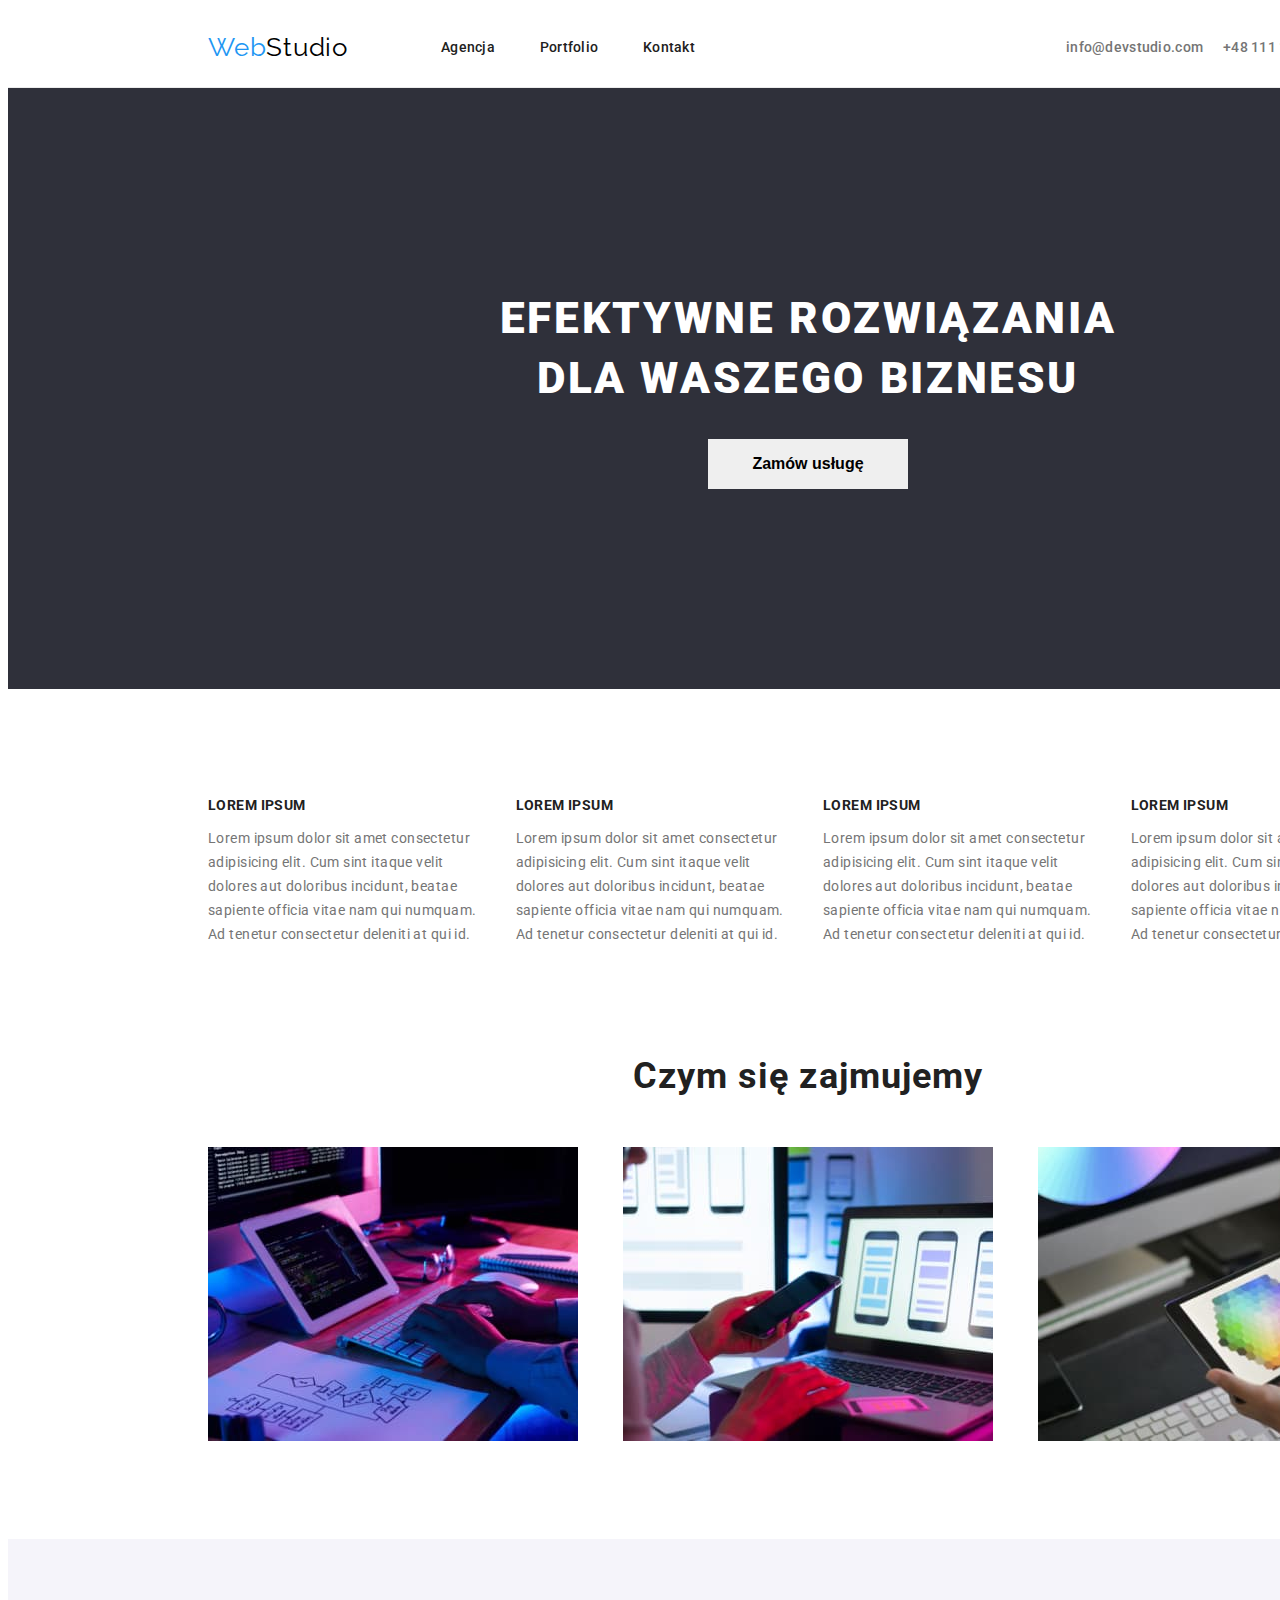
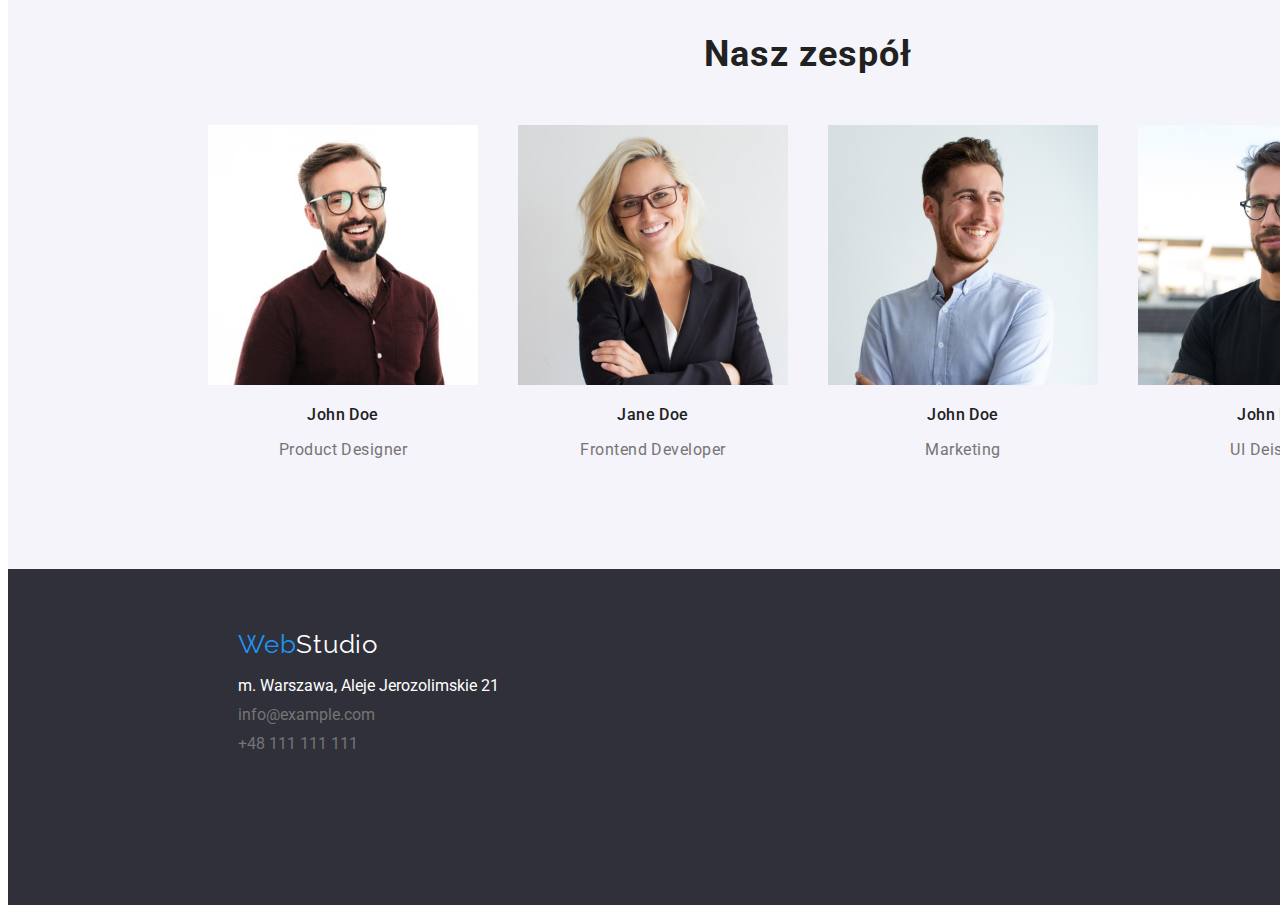
==== commit 270a37f6: "update" ====
--- a/index.html
+++ b/index.html
@@ -1,205 +1,161 @@
 <!DOCTYPE html>
 <html lang="pl">
-  <head class="container">
-    <link rel="preconnect" href="https://fonts.googleapis.com" />
-    <link rel="preconnect" href="https://fonts.gstatic.com" crossorigin />
+  <head>
+    <meta charset="UTF-8">
+    <meta http-equiv="X-UA-Compatible" content="IE=edge">
+    <meta name="viewport" content="width=device-width, initial-scale=1.0">
+    <title>WebStudio</title>
+    <link rel="stylesheet" href="css/modern-normalize.css">
+    <link rel="preconnect" href="https://fonts.googleapis.com">
+    <link rel="preconnect" href="https://fonts.gstatic.com" crossorigin>
     <link
-      href="https://fonts.googleapis.com/css2?family=Raleway:wght@700&family=Roboto:wght@400;500;700;900&display=swap"
-      rel="stylesheet"
-    />
-    <title>Studio</title>
+      href="https://fonts.googleapis.com/css2?family=Raleway:ital,wght@0,700;1,700&family=Roboto:ital,wght@0,400;0,500;0,700;0,900;1,400;1,500;1,700;1,900&display=swap"
+      rel="stylesheet">
+
+  <!-- Modern normalize -->
+
     <link
       rel="stylesheet"
       href="https://cdnjs.cloudflare.com/ajax/libs/modern-normalize/1.1.0/modern-normalize.min.css"
       integrity="sha512-wpPYUAdjBVSE4KJnH1VR1HeZfpl1ub8YT/NKx4PuQ5NmX2tKuGu6U/JRp5y+Y8XG2tV+wKQpNHVUX03MfMFn9Q=="
       crossorigin="anonymous"
-      referrerpolicy="no-referrer"
-    />
-    <link rel="stylesheet" href="./css/styles.css" />
-  </head>
-  <body>
-    <header class="container">
-      <nav class="section-nav">
-        <ul>
-          <div class="section-logo">
-            <li>
-              <a class="fontweight-700 logo" href="./index.html"
-                ><span class="web">Web</span><span class="studio">Studio</span></a
-              >
-            </li>
+      referrerpolicy="no-referrer">
+      <link rel="stylesheet" href="css/styles.css">
+    </head>
+    <body>
+      <div class="wrapper">
+        
+  <!-- ========== HEADER ========== -->
+        
+        <header class="header-container">
+          <div class="container">
+            <a class="logo-placeholder style-link" href="#"><span class="logo-span">Web</span>Studio</a>
+
+    <!-- Menu -->
+
+            <nav class="navigation"> 
+              <ul class="nav-links">
+                <li><a class="nav-link style-link" href="#">Agencja</a></li>
+                <li><a class="nav-link style-link" href="portfolio.html">Portfolio</a></li>
+                <li><a class="nav-link style-link" href="#">Kontakt</a></li>
+              </ul>
+            </nav>
+
+  <!-- Contact details -->
+
+            <a class="info-link mail-link style-link" href="mailto:info@devstudio.com">info@devstudio.com</a>
+            <a class="info-link tel-link style-link" href="tel:+48111111111">+48 111 111 111</a>
           </div>
-         <div class="navigation"> <div class="section-navlinks">
-            <li>
-              <a class="fontweight-500 nav-link agency" href="html://agencja.pl"
-                >Agencja</a
-              >
-            </li>
-            <li>
-              <a class="fontweight-500 nav-link portfolio" href="./portfolio.html"
-                >Portfolio</a
-              >
-            </li>
-            <li>
-              <a class="fontweight-500 nav-link contact" href="html://kontakt.pl"
-                >Kontakt</a
-              >
-            </li>
+        </header>
+
+  <!-- ========== MAIN ========== -->
+
+        <main>
+
+  <!-- 1st section in main -->
+
+          <section class="showcase">
+            <div class="container">
+              <h1 class="showcase-h1">efektywne rozwiązania dla waszego biznesu</h1>
+              <button class="order-btn" type="button">Zamów usługę</button>
+            </div>
+          </section>
+  
+  <!-- 2nd section in main -->
+
+          <section class="section">
+            <div class="container">
+              <ul class="about-list">
+                <li>
+                  <h3 class="about-h3">Lorem ipsum</h3>
+                  <p class="about-article">
+                    Lorem ipsum dolor sit amet consectetur adipisicing elit. Cum sint itaque velit dolores aut doloribus incidunt, beatae sapiente officia vitae
+                    nam qui numquam. Ad tenetur consectetur deleniti at qui id.
+                  </p>
+                </li>
+                <li>
+                  <h3 class="about-h3">Lorem ipsum</h3>
+                  <p class="about-article">
+                    Lorem ipsum dolor sit amet consectetur adipisicing elit. Cum sint itaque velit dolores aut doloribus incidunt, beatae sapiente officia vitae
+                    nam qui numquam. Ad tenetur consectetur deleniti at qui id.
+                  </p>
+                </li>
+                <li>
+                  <h3 class="about-h3">Lorem ipsum</h3>
+                  <p class="about-article">
+                    Lorem ipsum dolor sit amet consectetur adipisicing elit. Cum sint itaque velit dolores aut doloribus incidunt, beatae sapiente officia vitae
+                    nam qui numquam. Ad tenetur consectetur deleniti at qui id.
+                  </p>
+                </li>
+                <li>
+                  <h3 class="about-h3">Lorem ipsum</h3>
+                  <p class="about-article">
+                    Lorem ipsum dolor sit amet consectetur adipisicing elit. Cum sint itaque velit dolores aut doloribus incidunt, beatae sapiente officia vitae
+                    nam qui numquam. Ad tenetur consectetur deleniti at qui id.
+                  </p>
+                </li>
+              </ul>
+            
+              <div class="what-we-do">
+                <h2 class="section-h2">Czym się zajmujemy</h2>
+                <ul class="about-pic-list">
+                  <li><img src="images/box01.jpg" alt="someone typing on keyboard" width="370" height="294"></li>
+                  <li><img src="images/box02.jpg" alt="someone using smartphone" width="370" height="294"></li>
+                  <li><img src="images/box03.jpg" alt="someone using tablet" width="370" height="294"></li>
+                </ul>
+              </div>
+            </div>
+          </section>
+  
+  <!-- 3rd section in main -->
+
+          <section class="team section">
+            <div class="container">
+              <h2 class="section-h2">Nasz zespół</h2>
+              <ul class="team-list">
+                <li>
+                  <img src="images/team/img01.jpg" alt="picture of John" width="270" height="260">
+                  <h3 class="teammate-name">John Doe</h3>
+                  <p class="teammate-description">Product Designer</p>
+                </li>
+                <li>
+                  <img src="images/team/img02.jpg" alt="picture of Jane" width="270" height="260">
+                  <h3 class="teammate-name">Jane Doe</h3>
+                  <p class="teammate-description">Frontend Developer</p>
+                </li>
+                <li>
+                  <img src="images/team/img03.jpg" alt="picture of John" width="270" height="260">
+                  <h3 class="teammate-name">John Doe</h3>
+                  <p class="teammate-description">Marketing</p>
+                </li>
+                <li>
+                  <img src="images/team/img04.jpg" alt="picture of John" width="270" height="260">
+                  <h3 class="teammate-name">John Doe</h3>
+                  <p class="teammate-description">UI Deisgner</p>
+                </li>
+              </ul>
+            </div>
+          </section>
+        </main>
+
+<!-- ========== FOOTER ========== -->
+  
+        <footer class="foot">
+          <div class="container">
+            <a class="logo-placeholder logo-down style-link" href="#"><span class="logo-span">Web</span>Studio</a>
+            <address class="adres">
+              <ul class="adres-list">
+                <li>
+                  <a class="where-to style-link" href="https://goo.gl/maps/Lxoy2PiTruj3LMqQA" target="_blank" rel="noopener nofollow noreferrer">
+                    m. Warszawa, Aleje Jerozolimskie 21
+                  </a>
+                </li>
+                <li><a class="info-link transparent style-link" href="mailto:info@example.com">info@example.com</a></li>
+                <li><a class="info-link transparent style-link" href="tel:+48111111111">+48 111 111 111</a></li>
+              </ul>
+            </address>
           </div>
-          <div class="section-navcontacts">
-            <li>
-              <a class="fontweight-500 nav-link mail contact-mail" href="mailto:info@devstudio.com"
-                >info@devstudio.com</a
-              ></li>
-            <li>
-              <a class="fontweight-500 nav-link telefon number-contact" href="tel:+48111111111"
-                >+48 111 111 111</a
-              >
-            </li>
-          </div></div>
-        </ul>
-      </nav>
-    </header>
-    <main class="container">
-      <div class="section-motto">
-        <h1>EFEKTYWNE ROZWIĄZANIA DLA WASZEGO BIZNESU</h1>
-        <p>
-          <button class="button-service fontweight-700" type="button">
-            Zamów usługę
-          </button>
-        </p>
+        </footer>
       </div>
-      <section class="container">
-        <ul class="section-lorem">
-          <li class="card">
-            <h2 class="section-heading fontweight-700">Lorem ipsum</h2>
-          <p class="section-text">
-            Lorem ipsum dolor sit amet, consectetur adipiscing elit. Nam vel
-            arcu sem. Sed non sodales dui. Interdum et malesuada
-          </p></li>
-          <li class="card"><h2 class="section-heading fontweight-700">Lorem ipsum</h2>
-          <p class="section-text">
-            Lorem ipsum dolor sit amet, consectetur adipiscing elit. Nam vel
-            arcu sem. Sed non sodales dui. Interdum et malesuada
-          </p></li>
-          <li class="card"><h2 class="section-heading fontweight-700">Lorem ipsum</h2>
-          <p class="section-text">
-            Lorem ipsum dolor sit amet, consectetur adipiscing elit. Nam vel
-            arcu sem. Sed non sodales dui. Interdum et malesuada
-          </p></li>
-          <li class="card"><h2 class="section-heading fontweight-700">Lorem ipsum</h2>
-          <p class="section-text">
-            Lorem ipsum dolor sit amet, consectetur adipiscing elit. Nam vel
-            arcu sem. Sed non sodales dui. Interdum et malesuada
-          </p></li>
-        </ul>
-      </section>
-      <section class="container">
-        <h2 class="section-header fontweight-700 container">Czym się zajmujemy</h2>
-        <ul class="section-pictures container">
-          <li>
-            <img class="box-picture"
-              src="images/picture1.jpg"
-              alt="picture of a computer"
-              width="370"
-              height="294"
-            />
-          </li>
-          <li>
-            <img class="box-picture"
-              src="images/picture2.jpg"
-              alt="picture of a telephone"
-              width="370"
-              height="294"
-            />
-          </li>
-          <li>
-            <img 
-              src="images/picture3.jpg"
-              alt="picture of a tablet"
-              width="370"
-              height="294"
-            />
-          </li>
-        </ul>
-      </section>
-      <section class="container">
-        <h2 class="section-header02 fontweight-700">Nasz zespół</h2>
-        <ul class="section-team container">
-          <li>
-            <figure class="team-member">
-              <img
-                src="images/picture4.jpg"
-                alt="picture of a men with glasses"
-                width="270"
-                height="260"
-              />
-              <figcaption>
-                <p class="fontweight-500 gallery-name">John Doe</p>
-                <p class="gallery-description01">Product Designer</p>
-              </figcaption>
-            </figure>
-          </li>
-          <li>
-            <figure class="team-member">
-              <img
-                src="images/picture5.jpg"
-                alt="picture of a woman"
-                width="270"
-                height="260"
-              />
-              <figcaption>
-                <p class="fontweight-500 gallery-name">John Doe</p>
-                <p class="gallery-description02">Frontend Developer</p>
-              </figcaption>
-            </figure>
-          </li>
-          <li>
-            <figure class="team-member">
-              <img
-                src="images/picture6.jpg"
-                alt="mpicture of a happy men"
-                width="270"
-                height="260"
-              />
-              <figcaption>
-                <p class="fontweight-500 gallery-name">John Doe</p>
-                <p class="gallery-description03">Marketing</p>
-              </figcaption>
-            </figure>
-          </li>
-          <li>
-            <figure class="team-member02">
-              <img
-                src="images/picture7.jpg"
-                alt="picture of a men"
-                width="270"
-                height="260"
-              />
-              <figcaption>
-                <p class="fontweight-500 gallery-name">John Doe</p>
-                <p class="gallery-description04">UI Designer</p>
-              </figcaption>
-            </figure>
-          </li>
-        </ul>
-      </section>
-    </main>
-    <footer class="container section-footer">
-      <a class="fontweight-700 logo logo-footer" href="html://webstudio.pl"
-        ><span class="web">Web</span><span class="studio2">Studio</span></a
-      >
-      <div class="address-footer">
-        <p class="address">m.Warszawa, Aleje Jerozolimskie 21</p>
-        <p class="mail footer-link">info@example.com</p>
-        <p class="number footer-link">+48 111 111 111</p>
-    </footer>
-  </body>
-</html>
-
-<li>
-  <a
-    class="fontweight-500 nav-link mail02 mail contact-mail"
-    href="mailto:info@devstudio.com"
-    >info@devstudio.com</a
-  >
-</li>+    </body>
+  </html>--- a/css/styles.css
+++ b/css/styles.css
@@ -1,415 +1,322 @@
-:root{
-    --main-color: #212121;
-    --background-color: #e5e5e5;
-    --footer-color: #2f303a;
-    --blue-color:#2196f3;
-    --contact-color: #757575;
-    --button-color: #f5f4fa;
-    --footer-address:#ffffff99;
-    --light-color: #ffffff;
-    --color-one: #EEEEEE;
-    --color-two: #ECECEC;
-    --color-three: #000000;
-}
-*,
-*::before,
-*::after {
-    margin: 0;
-   padding: 0;
-   box-sizing: border-box;
-   }
-.fontweight-500{
+:root {
+    --font-main-color: #212121;
+    --font-secondary-color: #757575;
+    --font-hover-link-color: #2196f3;
+    --btn-hover-bg-color: #2196f3;
+    --color-white: #ffffff;
+    --color-black: #000000;
+    --bg-dark-color: #2f303a;
+    --bg-medium-color: #f5f4fa;
+    --font-transparent: rgb(255 255 255 / 0.6);
+    --nav-border-color: #ececec;
+  }
+
+  body {
+    font-family: "Roboto", "Raleway", sans-serif;
+    color: var(--font-main-color);
+  }
+  
+  /* Background colors */
+
+  .showcase {
+    background-color: var(--bg-dark-color);
+    text-align: center;
+    padding: 200px 0px;
+  }
+  
+  .team {
+    background-color: var(--bg-medium-color);
+  }
+  
+  .foot {
+    background-color: var(--bg-dark-color);
+    height: 252px;
+    padding: 60px 215px 24px 215px;
+  }
+  
+  /* Links */
+  
+  .style-link {
+    text-decoration: none;
+  }
+  
+  .transparent {
+    color: var(--font-transparent);
+  }
+  
+  .underline-link {
+    text-decoration: underline;
+  }
+  
+  /* Hover and focus */
+  
+  .filter-btn:hover,
+  .filter-btn:focus,
+  .order-btn:hover,
+  .order-btn:focus {
+    background-color: var(--btn-hover-bg-color);
+    color: var(--color-white);
+    cursor: pointer;
+  }
+  
+  .style-link:hover,
+  .style-link:focus {
+    color: var(--font-hover-link-color);
+  }
+  
+  /* Font colors, sizes and weight */
+  
+  .logo-placeholder {
+    display: inline-block;
+    color: var(--color-black);
+    font-family: "Raleway";
+    font-style: normal;
+    font-size: 26px;
+    line-height: 1.2;
+    letter-spacing: 0.03em;
+    margin-right: 93px;
+    vertical-align: middle;
+  }
+  
+  .logo-down {
+    color: var(--color-white);
+  }
+  
+  .logo-span {
+    color: var(--font-hover-link-color);
+  }
+  
+  .navigation {
+    display: inline-block;
     font-weight: 500;
-}
-.fontweight-600{
-    font-weight: 600;
-}
-.fontweight-700{
+    font-size: 14px;
+    line-height: 1.14;
+    letter-spacing: 0.02em;
+    vertical-align: middle;
+  }
+  
+  .nav-link {
+    color: var(--font-main-color);
+  }
+  
+  .info-link {
+    color: var(--font-secondary-color);
+  }
+  
+  .mail-link {
+    display: inline-block;
+    margin-left: 371px;
+    font-weight: 500;
+    font-size: 14px;
+    line-height: 1.14;
+    letter-spacing: 0.02em;
+    vertical-align: middle;
+  }
+  
+  .tel-link {
+    display: inline-block;
+    margin-left: 20px;
+    font-weight: 500;
+    font-size: 14px;
+    line-height: 1.14;
+    letter-spacing: 0.02em;
+    vertical-align: middle;
+  }
+  
+  .showcase-h1 {
+    display: block;
+    margin: auto;
+    text-transform: uppercase;
+    color: var(--color-white);
+    font-weight: 900;
+    font-size: 44px;
+    line-height: 1.37;
+    text-align: center;
+    letter-spacing: 0.06em;
+    width: 700px;
+  }
+  
+  .section-h2 {
+    font-size: 36px;
+    line-height: 1.17;
+    text-align: center;
+    letter-spacing: 0.03em;
+    margin: 0 auto 50px auto;
+  }
+  
+  .order-btn {
     font-weight: 700;
-}
-header{
-    background-color:var(--light-color);
-}
-.nav-link:hover, .nav-link:focus{
-    color:var(--blue-color);
-    font-size: 14px;
-    line-height: 1.14;
-    text-decoration: none;
-}
-.agency{
-    text-decoration: none;
-    color: var(--main-color);
-}
-.portfolio{
-    text-decoration: none;
-    color: var(--main-color);
-}
-.contact{
-    text-decoration: none;
-    color: var(--main-color);
-}
-body{
-    font-family: "Roboto", "sans-serif";
-    color: var(--main-color);
-    background-color: var(--light-color);
-}
-button:hover, button:focus{
-    color: var(--light-color);
-    background-color: var(--blue-color);
-    cursor: pointer;
-}
-.gallery{
+    font-size: 16px;
+    line-height: 1.875;
+    margin-top: 30px;
+    width: 200px;
+    border: none;
+    padding: 10px 0px;
+  }
+  
+  .about-h3 {
+    font-size: 14px;
+    line-height: 1.15;
+    letter-spacing: 0.03em;
+    text-transform: uppercase;
+  }
+  
+  .about-article {
+    color: var(--font-secondary-color);
+    font-size: 14px;
+    line-height: 1.71;
+    letter-spacing: 0.03em;
+  }
+  
+  .teammate-name {
+    font-weight: 500;
+    font-size: 16px;
+    line-height: 1.19;
+    letter-spacing: 0.03em;
+  }
+  
+  .teammate-description {
+    color: var(--font-secondary-color);
+    font-size: 16px;
+    line-height: 1.19;
+    letter-spacing: 0.03em;
+  }
+  
+  .adres {
+    font-style: normal;
+  }
+  
+  .where-to {
+    color: var(--color-white);
+  }
+  
+  .filter-btn {
+    font-size: 16px;
+    line-height: 1.625;
+    letter-spacing: 0.03em;
+  }
+  
+  .portfolio-title {
     font-size: 18px;
     line-height: 2;
-}
-.gallery-title {
-    font-size: 16px;
-    line-height: 1.88;
-}
-.logo{
-    font-size: 26px;
-    font-family: "Raleway", "sans-serif";
-    line-height: 1.19;
-    text-decoration: none;
-    padding-left: 40px;
-}
-footer{
-    background-color: var(--footer-color);
-}
-address{
-    color: var(--footer-address);
-    font-size: 14px;
-    line-height: 1.17;
-}
-.web{
-    color:var(--blue-color);
-}
-.studio{
-    color:var(--color-three);
-    text-decoration: none;
-}
-.studio2{
-    color:var(--light-color);
-    text-decoration: none;
-}
-span[mail]{
-   cursor: pointer;
-}
-h1{
-    background-color: var(--footer-color);
-    color:var(--light-color);
-    font-size: 44px;
-    line-height: 1.36;
-    font-weight: 900;
-    padding-top: 200px;
-    padding-left: 300px;
-    padding-right: 300px;
-    text-align: center;
-    
-}
-.button-service{
-    color:var(--light-color);
-    background-color: var(--blue-color);
-    cursor:default;
-    font-size: 16px;
-    line-height: 1.88;
-    border-radius: 4px;
-    border: #2196f3;
-    margin-top: 30px;
-    width:200px;
-    height: 50px;
-    align-items: center;
-    margin-bottom: 210px;
-    margin-left: 500px;
-    
-
-}
-.section-header{
-    font-size: 36px;
-    line-height: 1.17;
-    flex-wrap: nowrap;
-    text-align: center;
-    padding-top:94px;
-}
-.section-header02{
-    font-size: 36px;
-    line-height: 1.17;
-    flex-wrap: nowrap;
-    text-align: center;
-    padding-top: 94px;
-    background-color: var(--button-color);
-    margin:auto;
-}
-.section-heading{
-    line-height: 1.14;
-    font-size: 14px;
-}
-.section-text{
-     line-height: 1.71;
-    font-size: 14px;
-}
-.gallery-name{
-    font-size: 16px;
-    line-height: 1.19;
-    padding-left: 99px;
-    padding-right: 99px;
-    margin-top: 30px;
-}
-.gallery-description01{
-   font-size: 16px;
-    line-height: 1.19;
-    padding-left: 70px;
-    padding-right: 70px;
-    margin-top: 10px;
-}
-.gallery-description02{
-    font-size: 16px;
-     line-height: 1.19;
-     padding-left: 62px;
-     padding-right: 61px;
-     margin-top: 10px;
- }
- .gallery-description03{
-    font-size: 16px;
-     line-height: 1.19;
-     padding-left: 97px;
-     padding-right: 97px;
-     margin-top: 10px;
- }
- .gallery-description04{
-    font-size: 16px;
-     line-height: 1.19;
-     padding-left: 92px;
-     padding-left: 91px;
-     margin-top: 10px;
- }
- span[mail2]{
-    cursor: pointer;
- }
- .mail2{
-    cursor: pointer;
-    margin-top: 9px;
-    color: var(--main-color);
-    text-decoration: none;
-}
-.number-contact{
-color: var(--contact-color);
-text-decoration: none;
-}
-
-.contact-mail{
-    text-decoration: none;
-    color:var(--contact-color);
-}
-.mail{
-    cursor: pointer;
-    margin-top: 9px;
-}
-.footer-link:hover, .footer-link:focus{
-    color:var(--blue-color);
-    font-size: 14px;
-    line-height: 1.14;
-}
-.container{
+    letter-spacing: 0.06em;
+    margin: 0;
+  }
+  
+  .portfolio-description {
+    color: var(--font-secondary-color);
+    font-size: 16px;
+    line-height: 1.875;
+    letter-spacing: 0.03em;
+    margin: 0;
+  }
+  
+  .wrapper {
+    width: 1600px;
+    margin: auto;
+  }
+  
+  .container {
     width: 1200px;
-}
-.section-nav{
-    border: 1px solid var(--color-two);
-    justify-content: space-between;
-}
-.navigation{
-    display: inline-flex;
-    align-content: space-between;
-    align-items: center;
-}
-.section-navlinks{
-    display: inline-flex;
+    margin: 0px auto;
+    padding: 0 15px;
+  }
+  
+  .section {
+    padding: 94px 0px;
+  }
+  
+  .header-container {
+    border-bottom: 1px solid var(--nav-border-color);
+    padding: 24px 0px;
+    font-size: 0px;
+  }
+  
+  .nav-links {
+    display: flex;
+    list-style-type: none;
+    padding: 0;
+    margin: 0;
+    width: 254px;
+    justify-content: space-between;
+  }
+  
+  .about-list {
+    display: flex;
     list-style: none;
-    color: var(--main-color);
-    padding-left: 15px;
-    gap:46px;
-        margin-left: 93px;
-        padding-top: 32px;
-        padding-bottom: 32px;
-    }
-.section-logo{
-    display: inline-flex;
+    justify-content: space-between;
+    padding: 0;
+    margin: 0; 
+  }
+  
+  .about-list > li:not(:last-child) {
+    margin-right: 30px;
+  }
+  
+  .about-list > li {
+    flex: 1; 
+  }
+  
+  .what-we-do {
+    margin-top: 94px;
+  }
+  
+  .about-pic-list {
+    display: flex;
     list-style: none;
-    padding-top: 24px;
-    padding-bottom: 25px;
-    
-}
-.section-navcontacts{
-    display: inline-flex;
+    padding: 0;
+    margin: 0; 
+    justify-content: space-between;
+  }
+  
+  .team-list {
+    display: flex;
     list-style: none;
-    color: var(--contact-color);
-gap:46px;
-padding-left: 200px;}
-
-.section-motto{
-    background-color: var(--footer-color);
-    margin-top: 0px;
-    }
-.section-lorem{
-    display:flex;
+    padding: 0;
+    margin: 0; 
+    justify-content: space-between;
+    text-align: center;
+  }
+  
+  .adres-list {
+    display: flex;
+    flex-direction: column;
     list-style: none;
-    padding-top: 94px;
-    padding-left: 40px;
-    }
-    .section-text{
-        margin-top: 10px;
-    }
-.section-pictures{
-    display: inline-flex;
-    list-style: none;
-    justify-content: center;
-    padding-bottom: 94px;
-    padding-top: 50px;
-    padding-left: 215px;
-    padding-right: 215px;
-}
-.section-team{
-    display: inline-flex;
-    list-style: none;
-    background-color: var(--button-color);
-    padding-top: 50px;
-    padding-left: 15px;
-    padding-bottom: 94px;
-
-}
-.section-footer{
-    text-decoration: none;
-    padding-top: 60px;
-}
-.logo-footer{
-    padding-top:60px;
-    padding-left: 40px;
-
-}
-.section-buttons{
-    display: inline-flex;
-    list-style: none;
-    justify-content: center;
-}
-.section-cards{
-    display:flex;
-    list-style: none;
-    justify-content: center;
+    padding: 0;
+  }
+  
+  .adres-list > li:not(:last-child) {
+    margin-bottom: 10px;
+  }
+  
+  .filtr-portfolio {
+    margin: 0 auto 50px auto;
+    width: 572px;
+  }
+  
+  .portfolio-buttons {
+    display: flex;
+    list-style-type: none;
+    padding: 0;
+    margin: 0;
+    justify-content: space-between;
+  }
+  
+  .portfolio-text-container {
+    padding: 20px 24px;
+    text-align: start;
+  }
+  
+  .portfolio-list {
+    text-align: center;
+    display: flex;
+    list-style-type: none;
+    padding: 0;
     flex-wrap: wrap;
-    column-gap: 30px;
-    row-gap: 30px;
-    padding-bottom: 94px;
-    margin-top: 56px;
-}
-
-.buttons{
-    border-radius: 4px;
-    border-color: var(--button-color);
-    margin-right: 8px;
-}
-.section-photo{
-    border: 1px solid var(--color-one);
-    margin-right: 30px;
-    margin-bottom: 30px;
-}
-.section-photo2{
-    border: 1px solid var(--color-one);
-    margin-right: 30px;
-    margin-bottom: 30px;
-}
-.lorem-title01{
-    padding-left: 215px;
-    padding-top: 94px;
-    
-}
-.lorem-text01{
-    padding-top: 94px;
-    margin-top: 10px;
-}
-.buttons{
-    font-size: 16px;
-    line-height: 1.14;
-    padding-top: 6px;
-    padding-left: 22px;
-    padding-bottom: 6px;
-    padding-right: 22px;
-    height: 38px;
-
-}
-.buttons1{
-    width: 121px;
-}
-.buttons2{
-    width: 93px;
-}
-.buttons3{
-    width: 114px;
-}
-.buttons4{
-    width: 91px;
-}
-.buttons5{
-    border-radius: 4px;
-    border-color: var(--button-color);
-    width: 121px;
-    height: 38px;
-}
-.section-buttons{
-    margin-top:94px;
-    margin-bottom: 50px;
-}
-.cards{
-    width: 370px;
-    height:404px;
-}
-.card-title{
-    padding-left: 24px;
-    padding-right: 24px;
-    margin-top: 20px;
-}
-.card-subtitle{
-    padding-left: 24px;
-    padding-right: 24px;
-    padding-bottom: 20px;
-    margin-top: 4px;
-}
-.card-photo{
-    flex-basis: calc((100% - (2 * 30px)) / 3);
-}
-.address-footer{
-    padding-left: 40px;
-    padding-top: 20px;
-    padding-bottom: 80px;
-    text-decoration: none;
-    color: var(--light-color);
-}
-.team-member{
-    border-radius:3px;
-    border-color: rgba(0,0,0,0.12);
-    width: 270px;
-    height: 368px;
-    margin-right: 30px;
-    background-color:var(--light-color);
-}
-.team-member02{
-    border-radius:3px;
-    border-color: rgba(0,0,0,0.12);
-    width: 270px;
-    height: 368px;
-    background-color:var(--light-color);
-}
-.box-picture{
-    margin-right: 30px;
-}
-.address{
-margin-top: 20px;
-}
-.number{
-    margin-top: 9px;
-    color: var(--footer-address);
-}
-.tekstowa-klasa{
-    display: flex;
-    justify-content: center;
-}
-
+    gap: 30px;
+  }
+  
+  .portfolio-item {
+    border-bottom: 1px solid #eeeeee;
+    flex-basis: calc((100% - 60px) / 3);
+  }